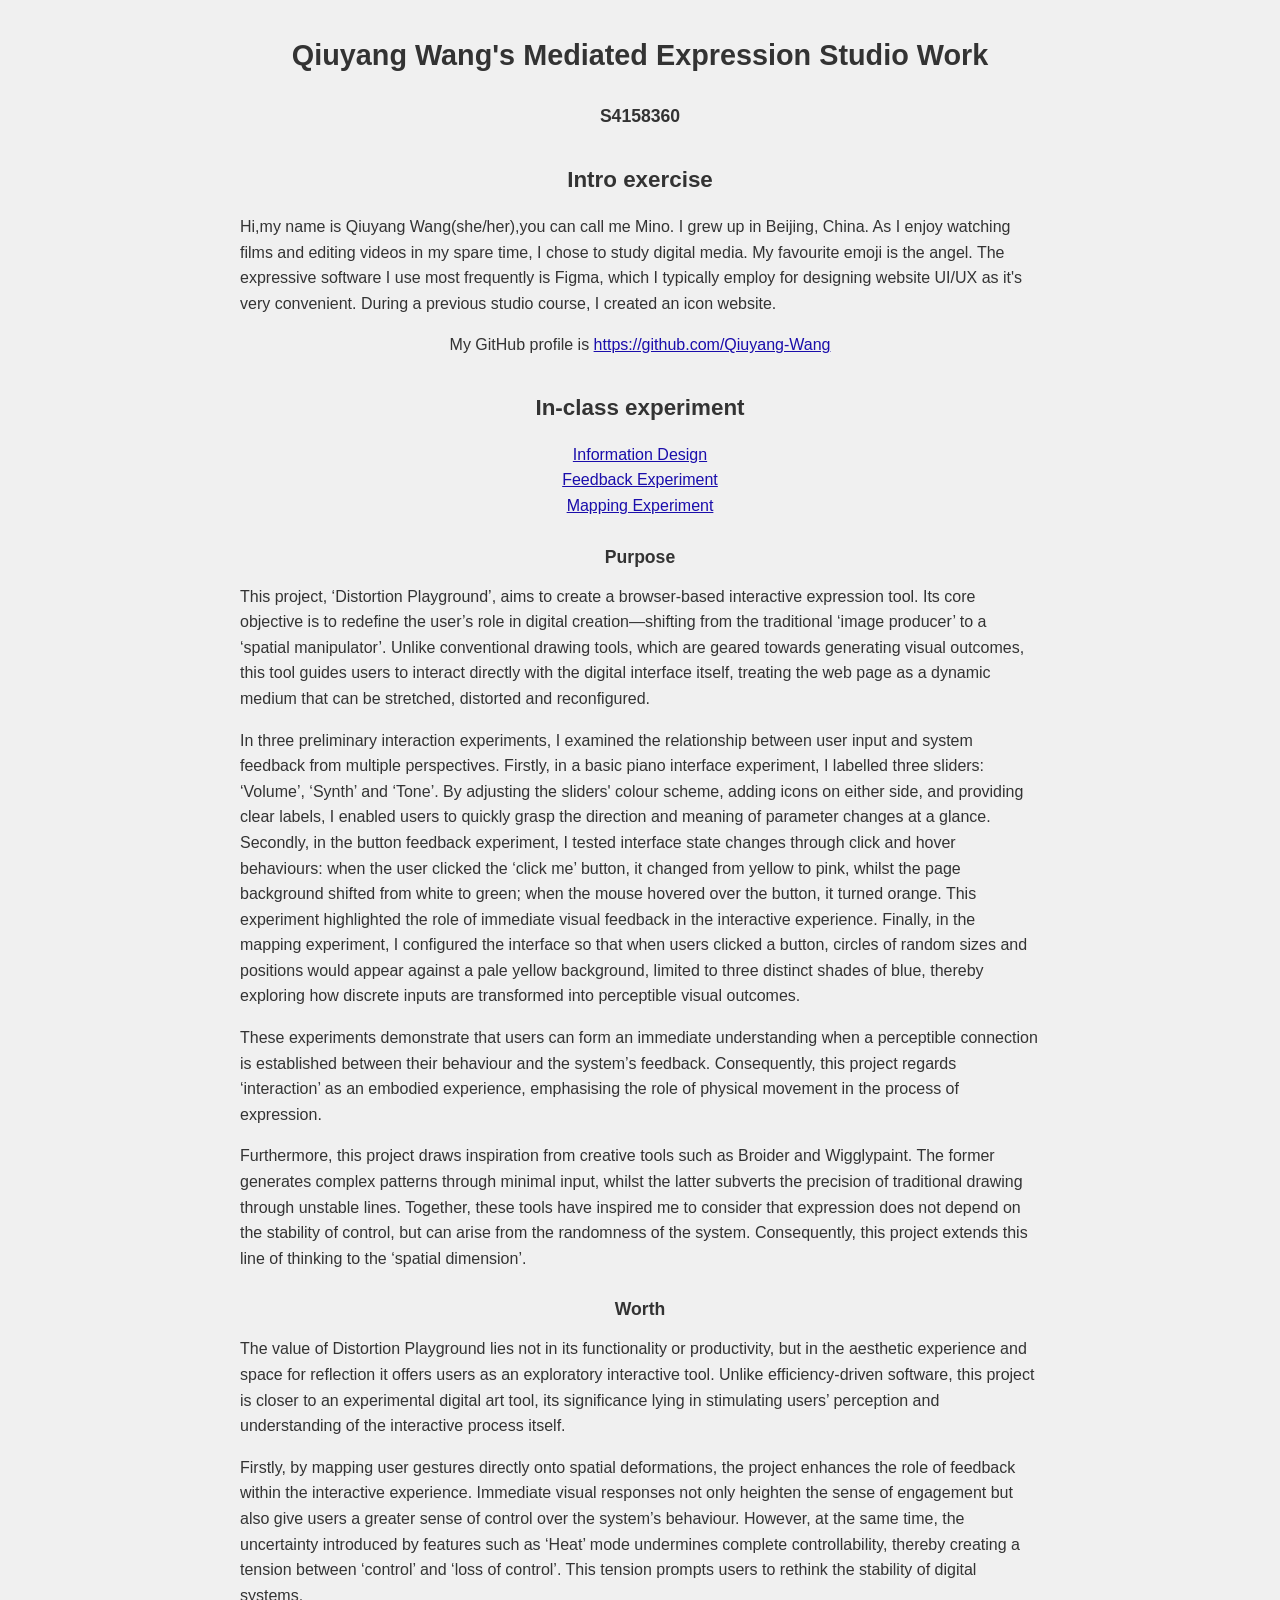
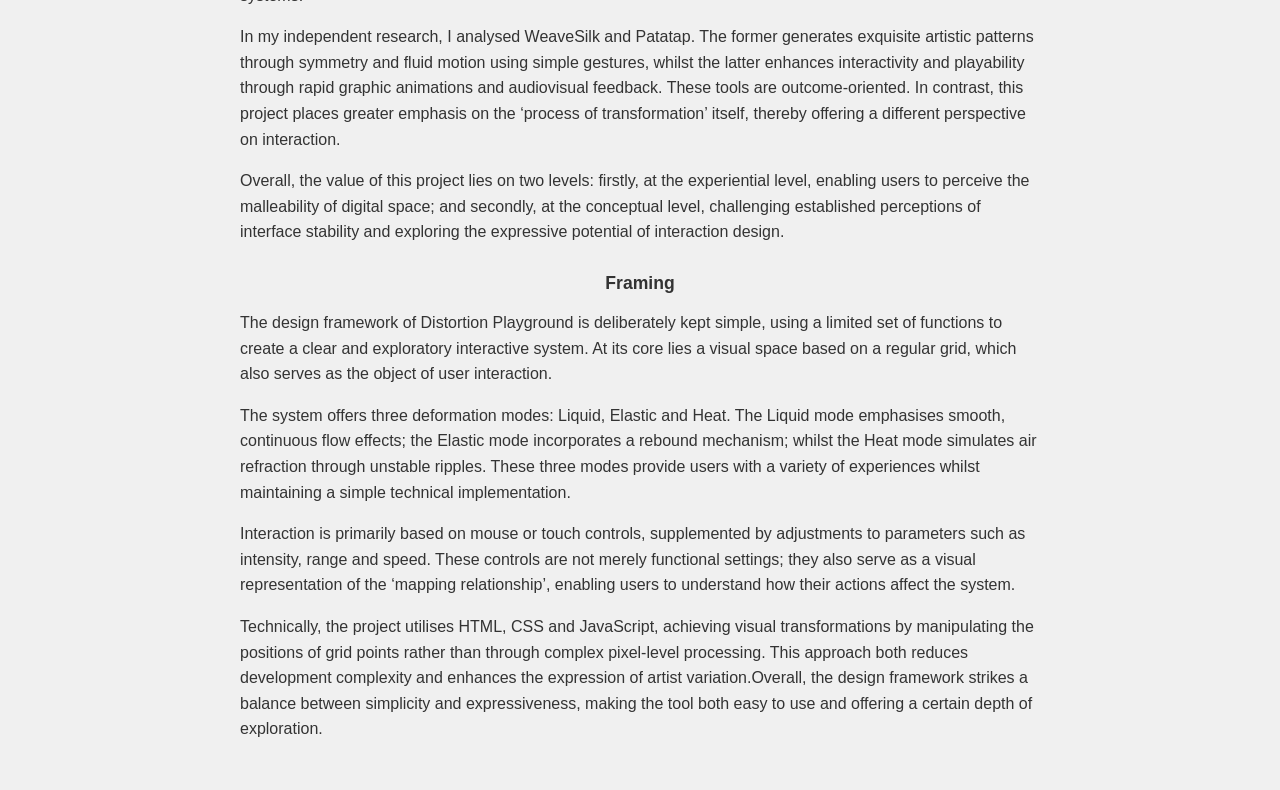
==== index.html @ d45a4ec7 "Update index.html" ====
<!DOCTYPE html>
<html lang="en">
<head>
    <meta charset="UTF-8">
    <title>Studio Work Index</title>
    <link rel="stylesheet" href="reset.css ">
    <link rel="stylesheet" href="style.css ">
    <!--favicon was sourced from favicon.io-->
    <link rel="icon" type="image/png" href="./assets/icons/favicon.png">
</head>
<body>
    <h1>Qiuyang Wang's Mediated Expression Studio Work</h1>
    <h3>S4158360</h3>
    <section>
        <h2>Intro exercise</h2>
        <p>
            Hi,my name is Qiuyang Wang(she/her),you can call me Mino.
            I grew up in Beijing, China.
            As I enjoy watching films and editing videos in my spare time, I chose to study digital media.
            My favourite emoji is the angel.
            The expressive software I use most frequently is Figma, which I typically employ for designing website UI/UX as it's very convenient.
            During a previous studio course, I created an icon website.
        </p>
        My GitHub profile is
        <a href="https://github.com/Qiuyang-Wang" target="_blank ">https://github.com/Qiuyang-Wang</a>
    </section>

    <section>
        <h2>In-class experiment</h2>
        <a href="informationDesignExperiment" target="_blank">Information Design</a>
    </section>
    <section>
        <a href="feedbackDesignExperiment" target="_blank">Feedback Experiment</a>
    </section>
    <secton>
        <a href="mappingDesignExperiment" target="_blank">Mapping Experiment</a>
    </secton>

    <section>
        <h3>Purpose</h3>
        <p>This project, ‘Distortion Playground’, aims to create a browser-based interactive expression tool. Its core objective is to redefine the user’s role in digital creation—shifting from the traditional ‘image producer’ to a ‘spatial manipulator’. Unlike conventional drawing tools, which are geared towards generating visual outcomes, this tool guides users to interact directly with the digital interface itself, treating the web page as a dynamic medium that can be stretched, distorted and reconfigured.</p>
        <p>In three preliminary interaction experiments, I examined the relationship between user input and system feedback from multiple perspectives. Firstly, in a basic piano interface experiment, I labelled three sliders: ‘Volume’, ‘Synth’ and ‘Tone’. By adjusting the sliders' colour scheme, adding icons on either side, and providing clear labels, I enabled users to quickly grasp the direction and meaning of parameter changes at a glance. Secondly, in the button feedback experiment, I tested interface state changes through click and hover behaviours: when the user clicked the ‘click me’ button, it changed from yellow to pink, whilst the page background shifted from white to green; when the mouse hovered over the button, it turned orange. This experiment highlighted the role of immediate visual feedback in the interactive experience. Finally, in the mapping experiment, I configured the interface so that when users clicked a button, circles of random sizes and positions would appear against a pale yellow background, limited to three distinct shades of blue, thereby exploring how discrete inputs are transformed into perceptible visual outcomes.</p>
        <p>These experiments demonstrate that users can form an immediate understanding when a perceptible connection is established between their behaviour and the system’s feedback. Consequently, this project regards ‘interaction’ as an embodied experience, emphasising the role of physical movement in the process of expression.</p>
        <p>Furthermore, this project draws inspiration from creative tools such as Broider and Wigglypaint. The former generates complex patterns through minimal input, whilst the latter subverts the precision of traditional drawing through unstable lines. Together, these tools have inspired me to consider that expression does not depend on the stability of control, but can arise from the randomness of the system. Consequently, this project extends this line of thinking to the ‘spatial dimension’.</p>

        <h3>Worth</h3>
        <p>The value of Distortion Playground lies not in its functionality or productivity, but in the aesthetic experience and space for reflection it offers users as an exploratory interactive tool. Unlike efficiency-driven software, this project is closer to an experimental digital art tool, its significance lying in stimulating users’ perception and understanding of the interactive process itself.</p>
        <p>Firstly, by mapping user gestures directly onto spatial deformations, the project enhances the role of feedback within the interactive experience. Immediate visual responses not only heighten the sense of engagement but also give users a greater sense of control over the system’s behaviour. However, at the same time, the uncertainty introduced by features such as ‘Heat’ mode undermines complete controllability, thereby creating a tension between ‘control’ and ‘loss of control’. This tension prompts users to rethink the stability of digital systems.</p>
        <p>In my independent research, I analysed WeaveSilk and Patatap. The former generates exquisite artistic patterns through symmetry and fluid motion using simple gestures, whilst the latter enhances interactivity and playability through rapid graphic animations and audiovisual feedback. These tools are outcome-oriented. In contrast, this project places greater emphasis on the ‘process of transformation’ itself, thereby offering a different perspective on interaction.</p>
        <p>Overall, the value of this project lies on two levels: firstly, at the experiential level, enabling users to perceive the malleability of digital space; and secondly, at the conceptual level, challenging established perceptions of interface stability and exploring the expressive potential of interaction design.</p>

        <h3>Framing</h3>
        <p>The design framework of Distortion Playground is deliberately kept simple, using a limited set of functions to create a clear and exploratory interactive system. At its core lies a visual space based on a regular grid, which also serves as the object of user interaction.</p>
        <p>The system offers three deformation modes: Liquid, Elastic and Heat. The Liquid mode emphasises smooth, continuous flow effects; the Elastic mode incorporates a rebound mechanism; whilst the Heat mode simulates air refraction through unstable ripples. These three modes provide users with a variety of experiences whilst maintaining a simple technical implementation.</p>
        <p>Interaction is primarily based on mouse or touch controls, supplemented by adjustments to parameters such as intensity, range and speed. These controls are not merely functional settings; they also serve as a visual representation of the ‘mapping relationship’, enabling users to understand how their actions affect the system.</p>
        <p>Technically, the project utilises HTML, CSS and JavaScript, achieving visual transformations by manipulating the positions of grid points rather than through complex pixel-level processing. This approach both reduces development complexity and enhances the expression of artist variation.Overall, the design framework strikes a balance between simplicity and expressiveness, making the tool both easy to use and offering a certain depth of exploration.</p>
    </section>

</body>
</html>
---- style.css ----
/* Global style reset and base setup */
* {
    margin: 0;
    padding: 0;
    box-sizing: border-box;
}

body {
    /* Light background (matches the light background in image 1) */
    background-color: #f0f0f0;
    /* Text color changed to dark gray/black (matches the dark text in image 1) */
    color: #333333;
    /* Set font family and line height */
    font-family: 'Segoe UI', Tahoma, Geneva, Verdana, sans-serif;
    line-height: 1.6;
    padding: 2rem;
    /* Center all text content */
    text-align: center;
}

/* Heading styles */
h1 {
    font-size: 1.8rem;
    margin-bottom: 0.5rem;
    color: #333333; /* Keep headings dark */
}

h2 {
    font-size: 1.4rem;
    margin: 2rem 0 1rem;
    color: #333333;
}

h3 {
    font-size: 1.1rem;
    margin: 1.5rem 0 0.8rem;
    color: #333333;
}

/* Student ID style */
.student-id {
    font-size: 0.9rem;
    opacity: 0.8;
    margin-bottom: 1.5rem;
}

/* Paragraph text */
p {
    margin-bottom: 1rem;
    /* Limit paragraph width for readability while keeping centered */
    max-width: 800px;
    margin-left: auto;
    margin-right: auto;
    text-align: left; /* Keep paragraph text left-aligned for readability */
}

/* Link style (dark blue links, darker on hover) */
a {
    color: #1a0dab;
    text-decoration: underline;
}

a:hover {
    color: #150a80;
}

/* List style */
ol {
    /* Center the list container */
    display: inline-block;
    text-align: left;
    margin-left: auto;
    margin-right: auto;
    margin-bottom: 1rem;
}

ol li {
    margin-bottom: 0.3rem;
}
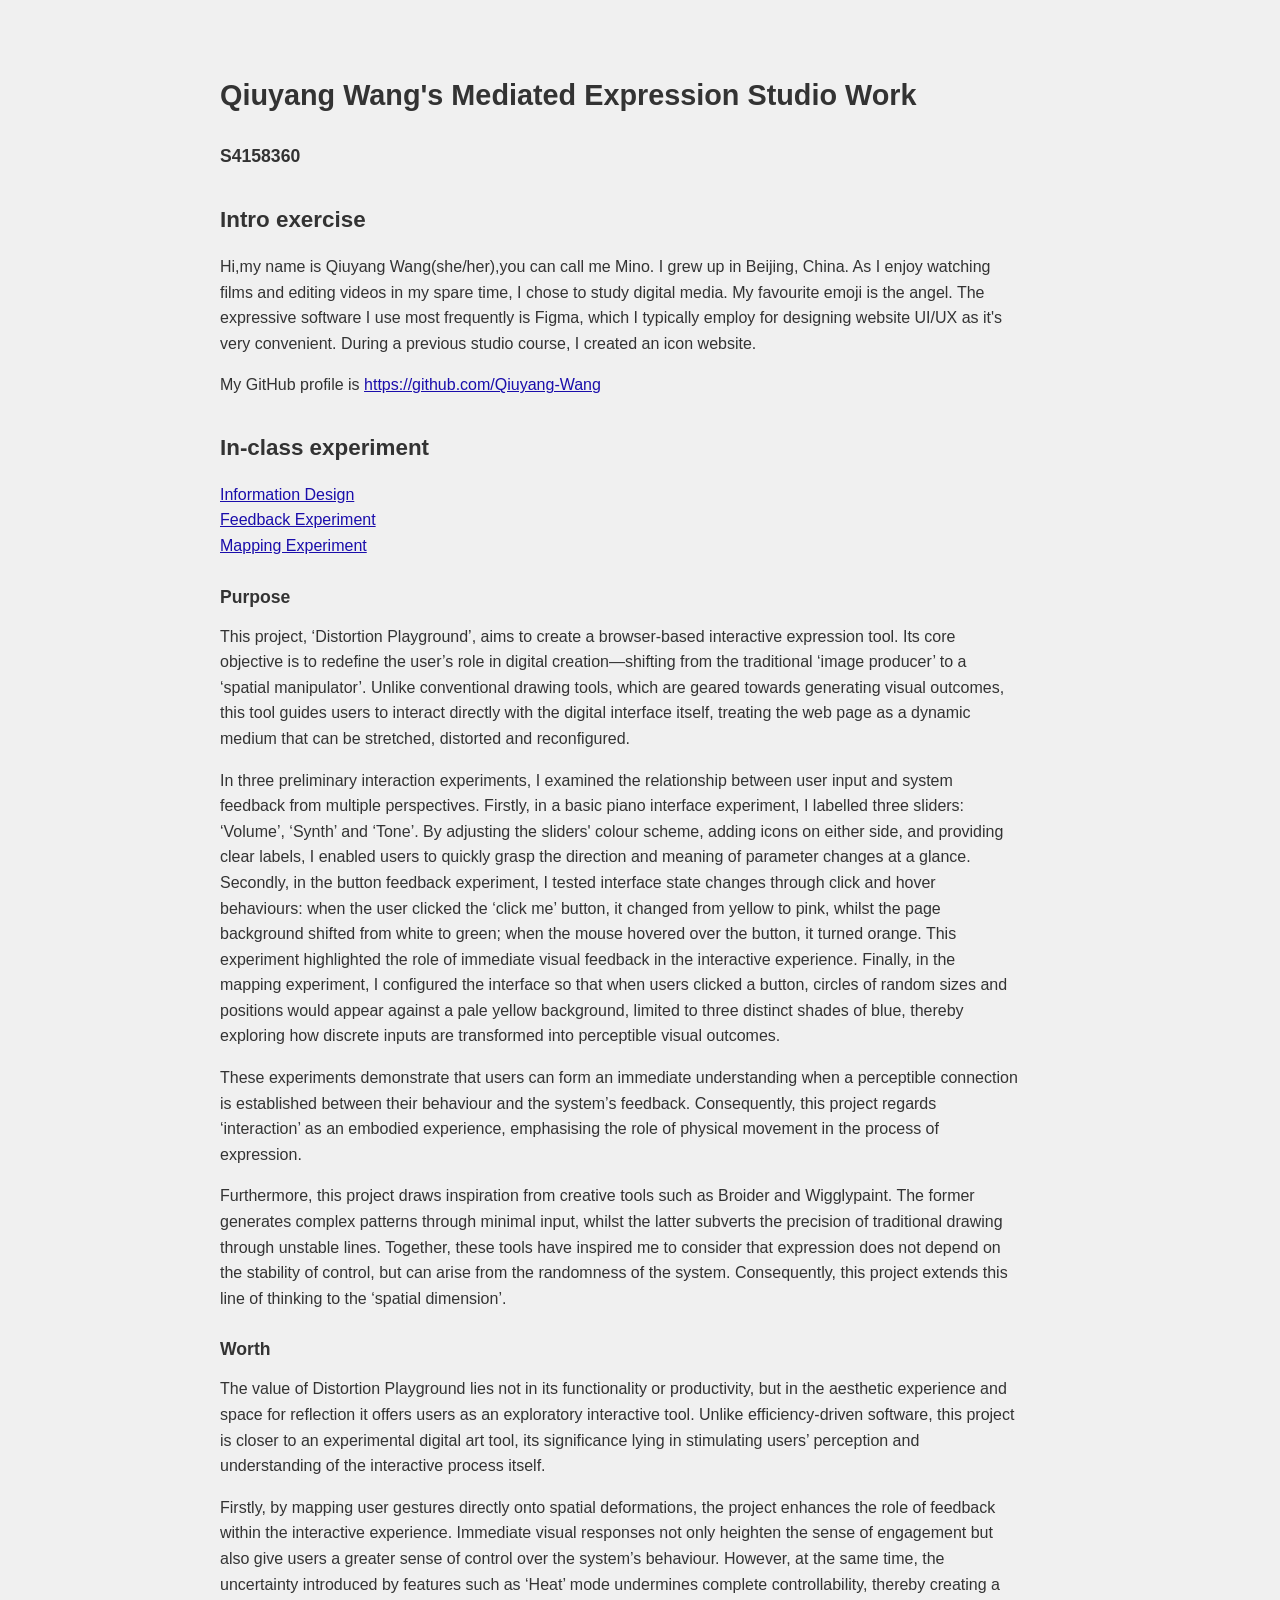
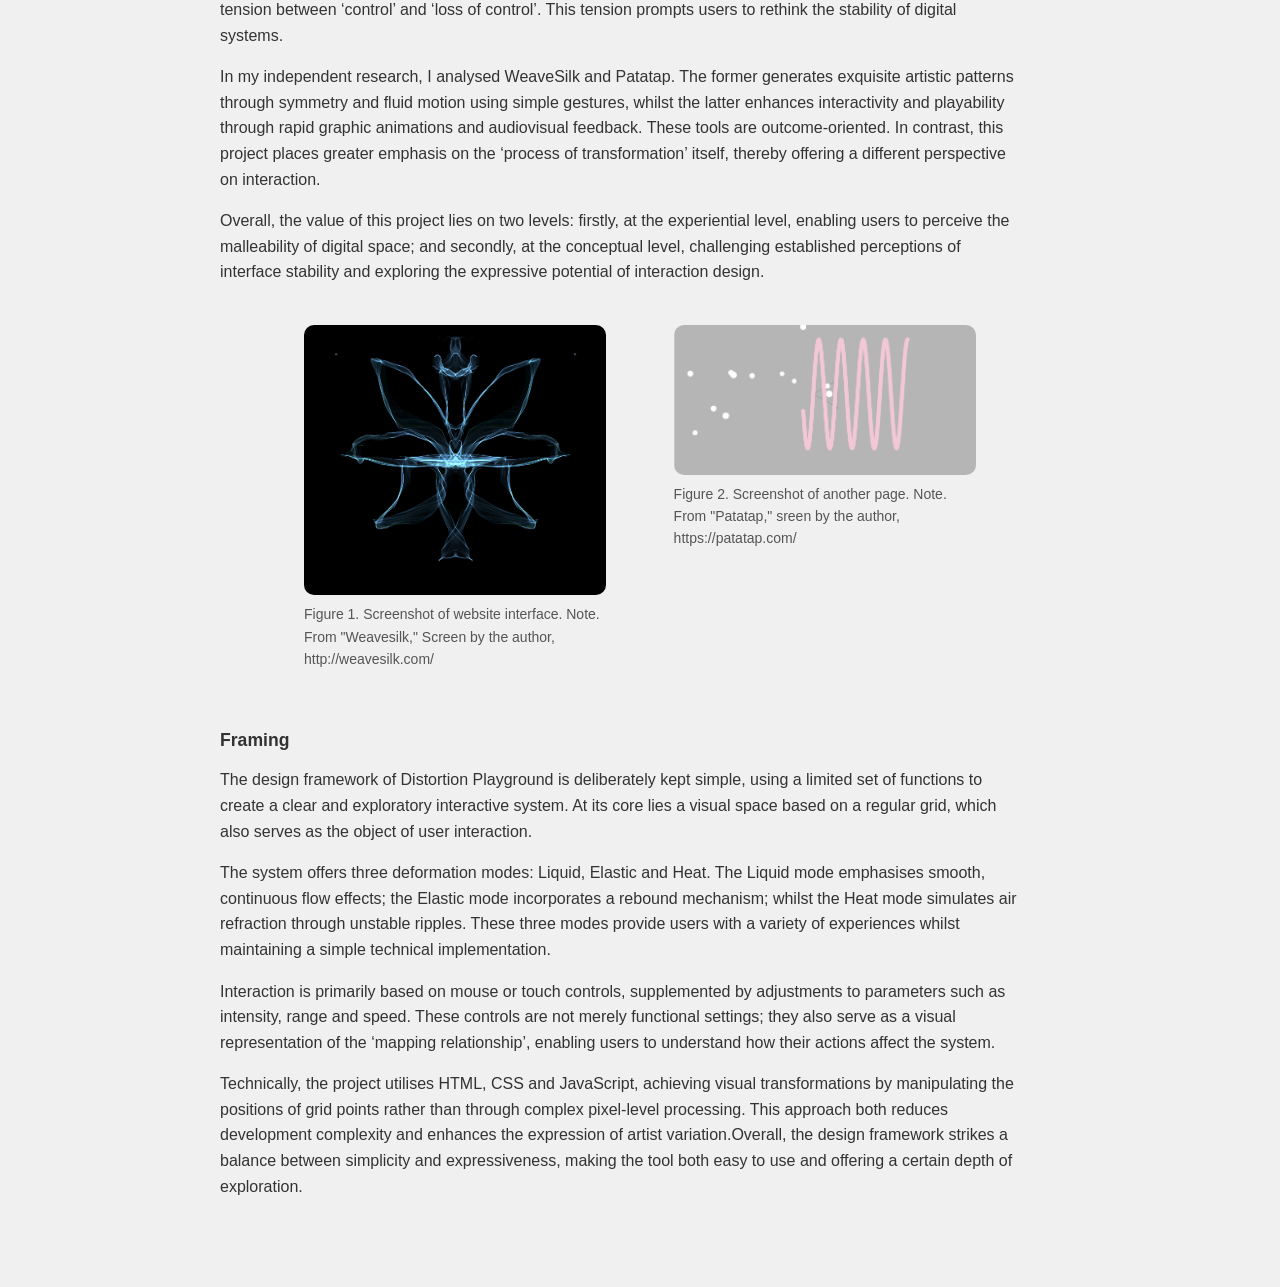
==== commit 2d3146bc: "3.20" ====
--- a/index.html
+++ b/index.html
@@ -9,6 +9,7 @@
     <link rel="icon" type="image/png" href="./assets/icons/favicon.png">
 </head>
 <body>
+<div class="container">
     <h1>Qiuyang Wang's Mediated Expression Studio Work</h1>
     <h3>S4158360</h3>
     <section>
@@ -49,12 +50,34 @@
         <p>In my independent research, I analysed WeaveSilk and Patatap. The former generates exquisite artistic patterns through symmetry and fluid motion using simple gestures, whilst the latter enhances interactivity and playability through rapid graphic animations and audiovisual feedback. These tools are outcome-oriented. In contrast, this project places greater emphasis on the ‘process of transformation’ itself, thereby offering a different perspective on interaction.</p>
         <p>Overall, the value of this project lies on two levels: firstly, at the experiential level, enabling users to perceive the malleability of digital space; and secondly, at the conceptual level, challenging established perceptions of interface stability and exploring the expressive potential of interaction design.</p>
 
+        <div class="image-row">
+
+            <!-- the picture on the left -->
+            <div class="image-box left">
+                <img src="assets/weavesilk.png" alt="Image 1">
+                <p class="caption">
+                    Figure 1. Screenshot of website interface.
+                    Note. From "Weavesilk," Screen by the author, http://weavesilk.com/
+                </p>
+            </div>
+
+            <!-- the picture on the right -->
+            <div class="image-box right">
+                <img src="assets/patatap.png" alt="Image 2">
+                <p class="caption">
+                    Figure 2. Screenshot of another page.
+                    Note. From "Patatap," sreen by the author, https://patatap.com/
+                </p>
+            </div>
+
+        </div>
+
         <h3>Framing</h3>
         <p>The design framework of Distortion Playground is deliberately kept simple, using a limited set of functions to create a clear and exploratory interactive system. At its core lies a visual space based on a regular grid, which also serves as the object of user interaction.</p>
         <p>The system offers three deformation modes: Liquid, Elastic and Heat. The Liquid mode emphasises smooth, continuous flow effects; the Elastic mode incorporates a rebound mechanism; whilst the Heat mode simulates air refraction through unstable ripples. These three modes provide users with a variety of experiences whilst maintaining a simple technical implementation.</p>
         <p>Interaction is primarily based on mouse or touch controls, supplemented by adjustments to parameters such as intensity, range and speed. These controls are not merely functional settings; they also serve as a visual representation of the ‘mapping relationship’, enabling users to understand how their actions affect the system.</p>
         <p>Technically, the project utilises HTML, CSS and JavaScript, achieving visual transformations by manipulating the positions of grid points rather than through complex pixel-level processing. This approach both reduces development complexity and enhances the expression of artist variation.Overall, the design framework strikes a balance between simplicity and expressiveness, making the tool both easy to use and offering a certain depth of exploration.</p>
     </section>
-
+</div>
 </body>
 </html>
--- a/style.css
+++ b/style.css
@@ -15,7 +15,13 @@
     line-height: 1.6;
     padding: 2rem;
     /* Center all text content */
-    text-align: center;
+    text-align: left;
+}
+
+.container {
+    max-width: 900px;
+    margin: 0 auto;
+    padding: 40px 30px;
 }
 
 /* Heading styles */
@@ -23,6 +29,7 @@
     font-size: 1.8rem;
     margin-bottom: 0.5rem;
     color: #333333; /* Keep headings dark */
+
 }
 
 h2 {
@@ -49,9 +56,45 @@
     margin-bottom: 1rem;
     /* Limit paragraph width for readability while keeping centered */
     max-width: 800px;
+    margin-left: 0;
+    margin-right: 0;
+    text-align: left; /* Keep paragraph text left-aligned for readability */
+    text-indent: 0;
+}
+
+.image-row {
+    display: flex;
+    justify-content: space-between; /* separated left and right */
+    align-items: flex-start;
+    margin: 40px auto;
+    width: 80%;
+}
+
+.image-box {
+    width: 45%;
+    text-align: center;
+}
+
+.image-box img {
+    width: 100%;
+    border-radius: 10px;
+}
+
+/* Control left and right offset */
+.left {
+    margin-right: auto;
+}
+
+.right {
     margin-left: auto;
-    margin-right: auto;
-    text-align: left; /* Keep paragraph text left-aligned for readability */
+}
+
+/* Caption */
+.caption {
+    font-size: 14px;
+    color: #555;
+    margin-top: 8px;
+    text-align: left;
 }
 
 /* Link style (dark blue links, darker on hover) */
@@ -69,8 +112,8 @@
     /* Center the list container */
     display: inline-block;
     text-align: left;
-    margin-left: auto;
-    margin-right: auto;
+    margin-left: 0;
+    margin-right: 0;
     margin-bottom: 1rem;
 }
 
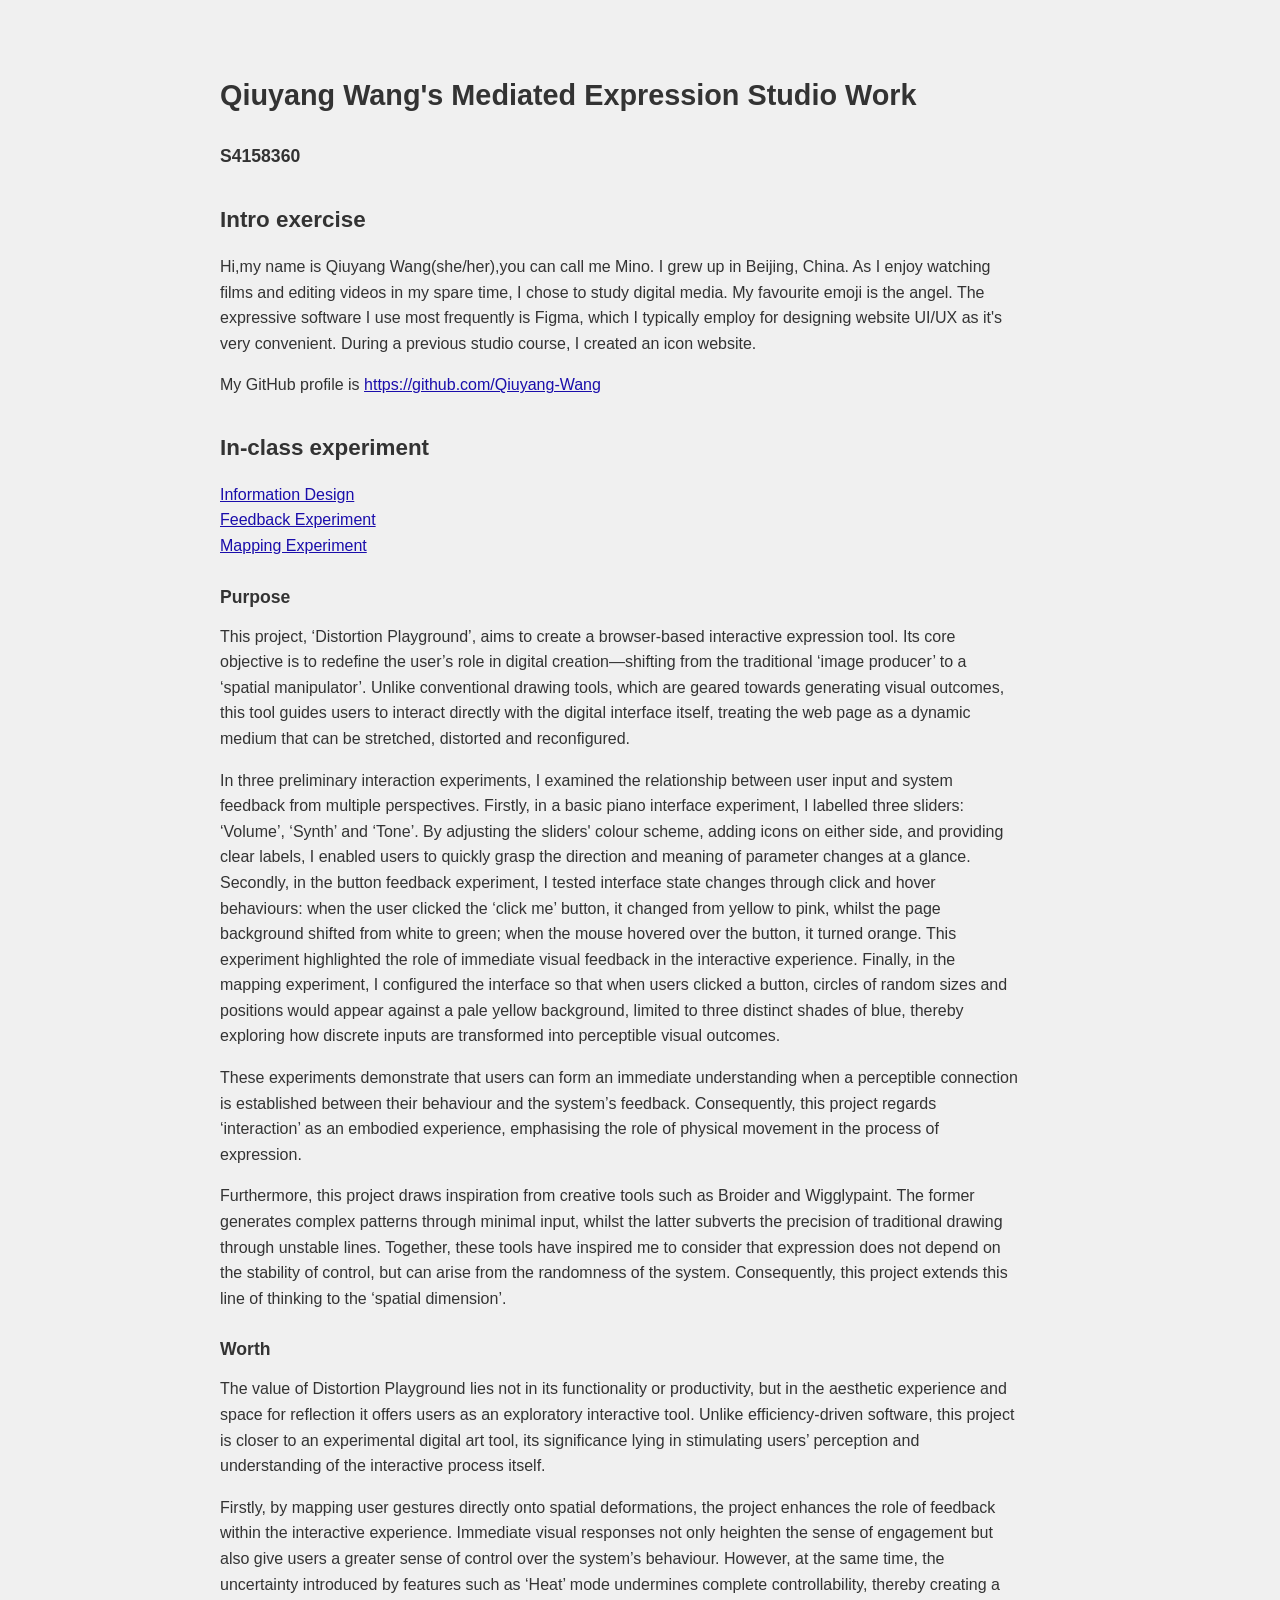
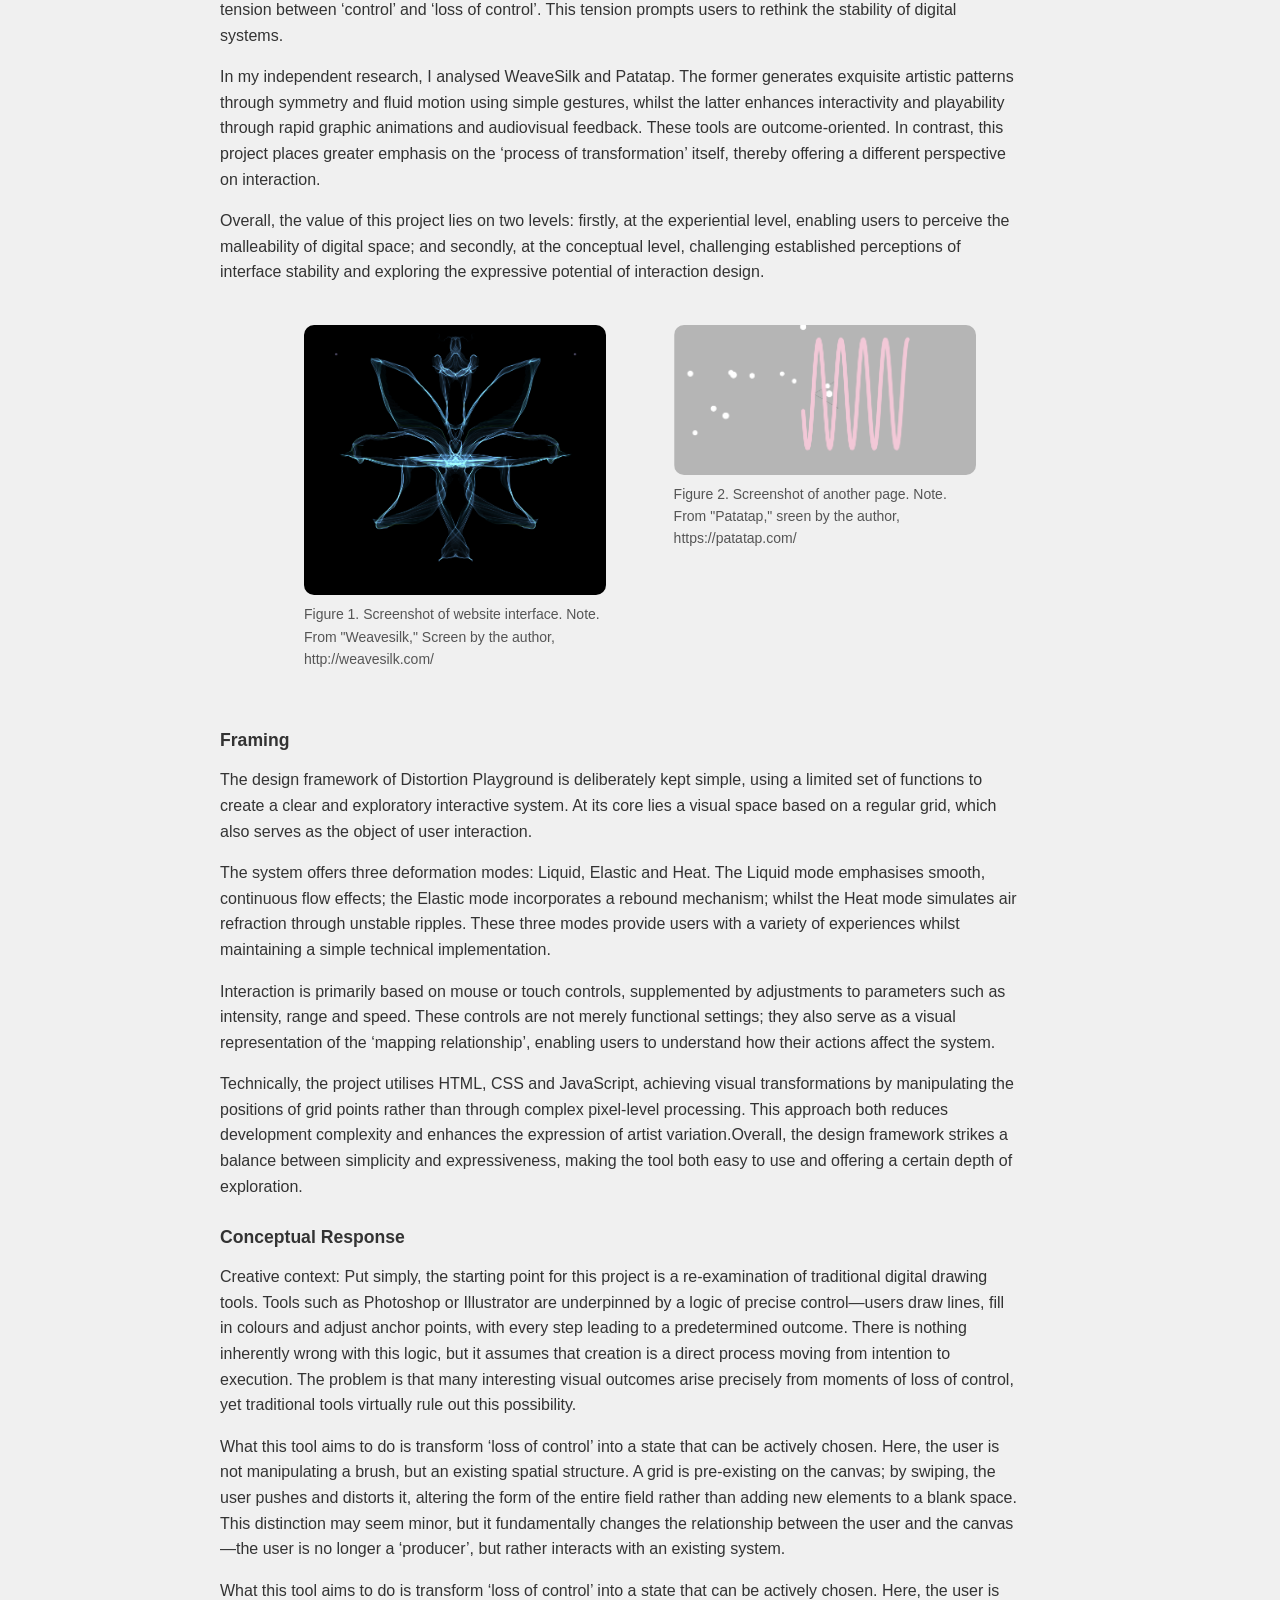
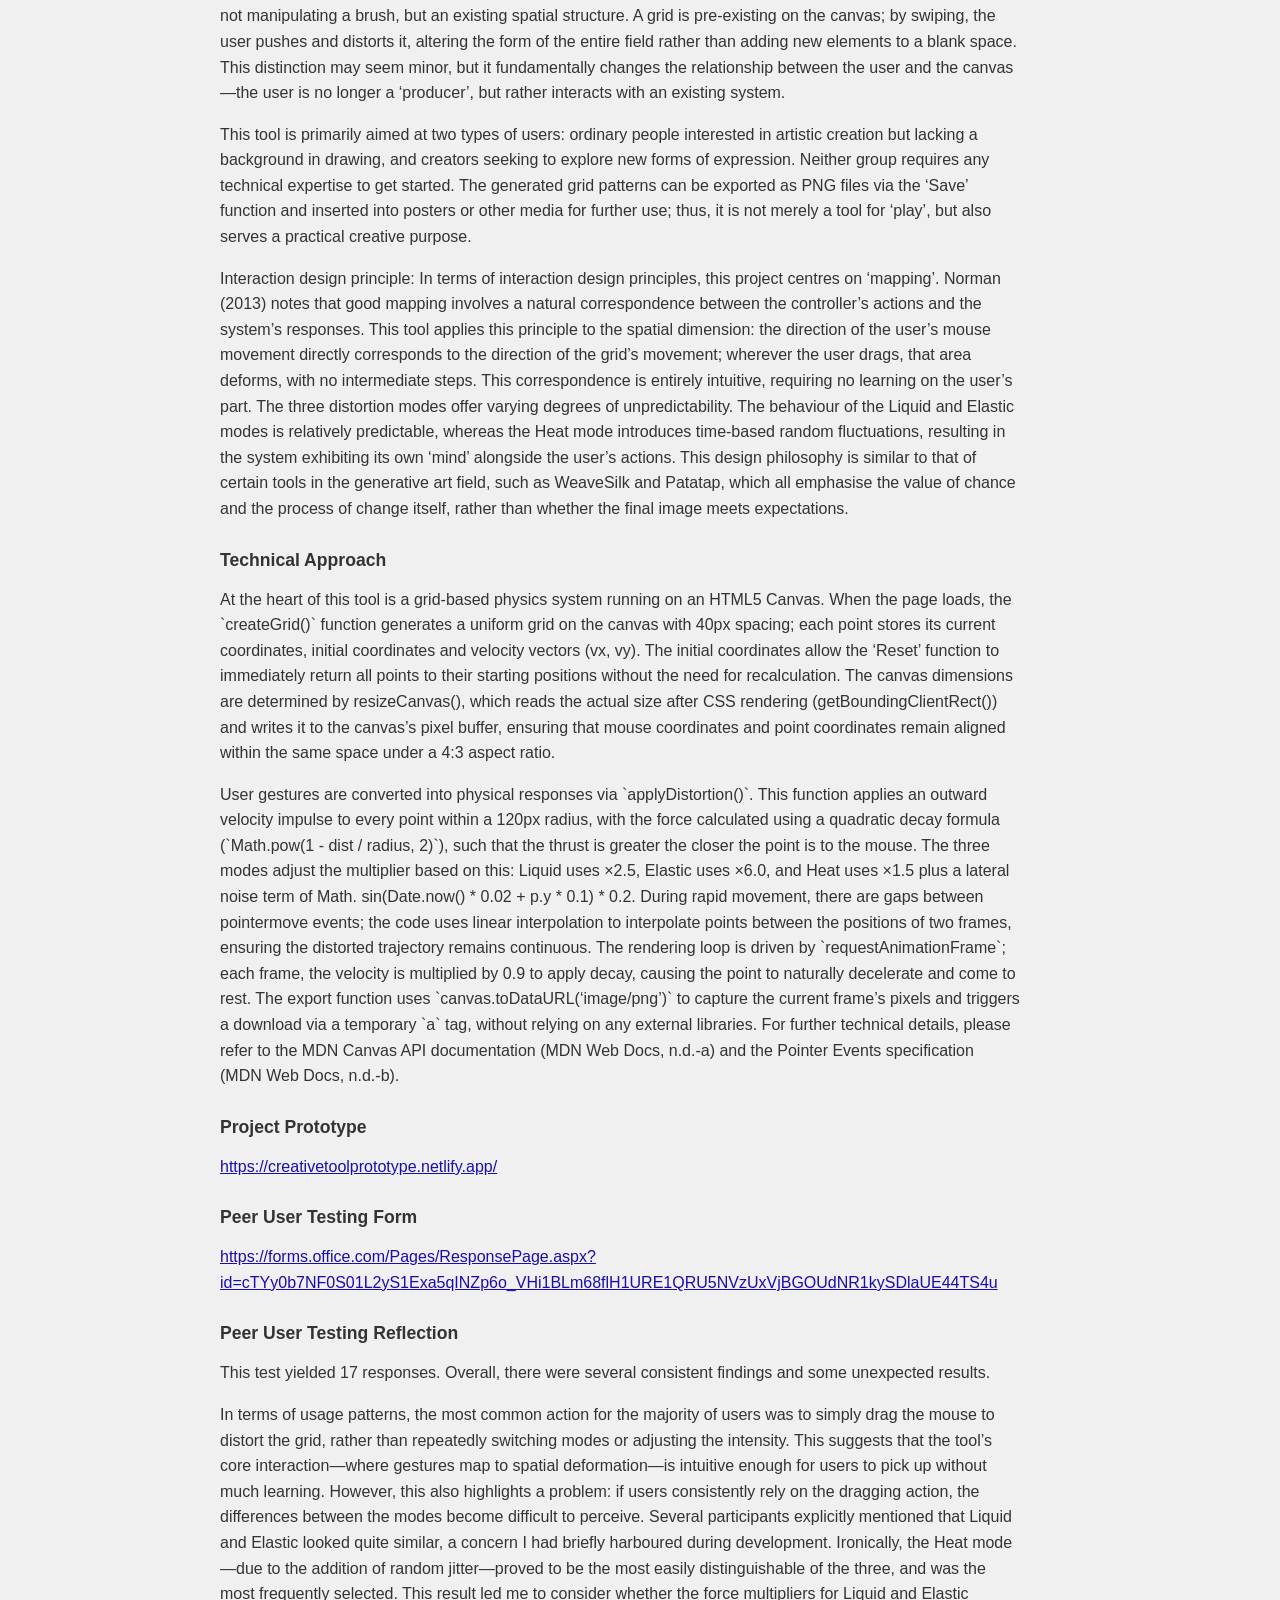
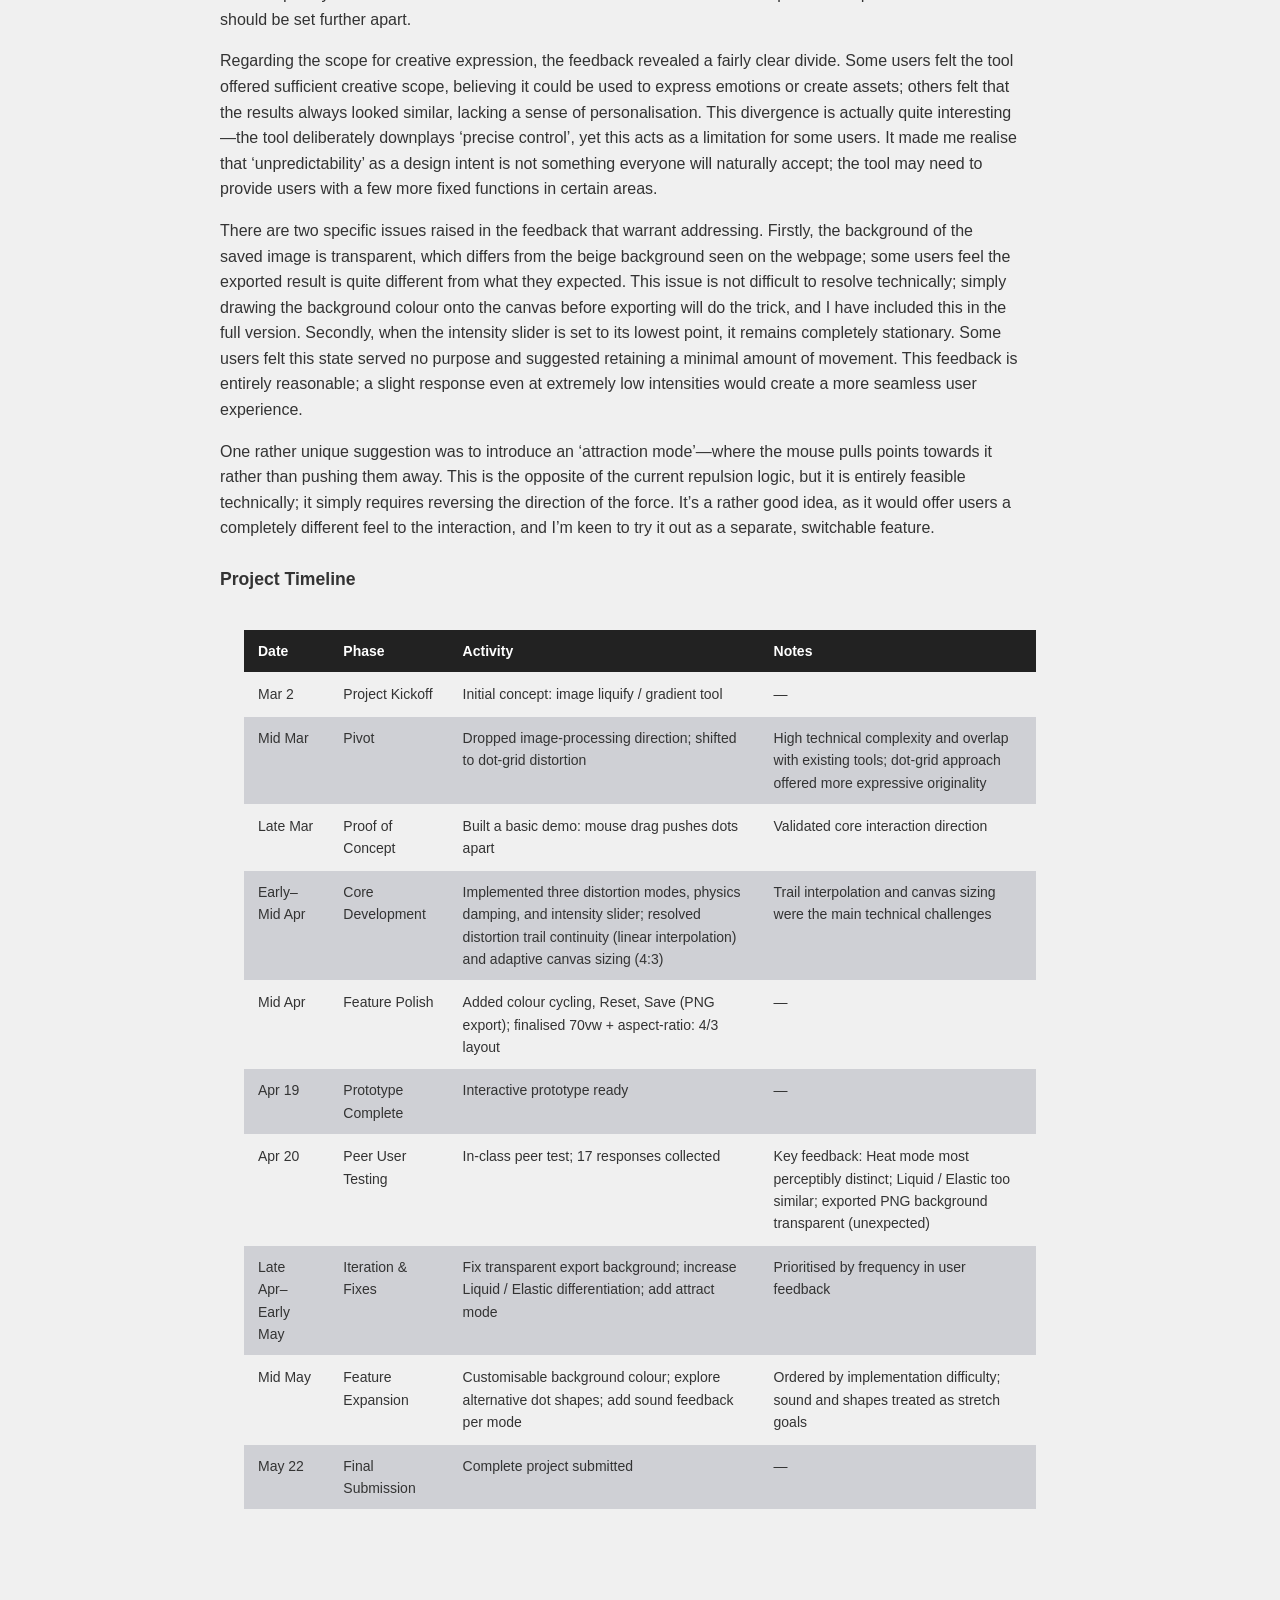
==== commit 980ed4d0: "4.22" ====
--- a/index.html
+++ b/index.html
@@ -33,9 +33,9 @@
     <section>
         <a href="feedbackDesignExperiment" target="_blank">Feedback Experiment</a>
     </section>
-    <secton>
+    <section>
         <a href="mappingDesignExperiment" target="_blank">Mapping Experiment</a>
-    </secton>
+    </section>
 
     <section>
         <h3>Purpose</h3>
@@ -77,6 +77,109 @@
         <p>The system offers three deformation modes: Liquid, Elastic and Heat. The Liquid mode emphasises smooth, continuous flow effects; the Elastic mode incorporates a rebound mechanism; whilst the Heat mode simulates air refraction through unstable ripples. These three modes provide users with a variety of experiences whilst maintaining a simple technical implementation.</p>
         <p>Interaction is primarily based on mouse or touch controls, supplemented by adjustments to parameters such as intensity, range and speed. These controls are not merely functional settings; they also serve as a visual representation of the ‘mapping relationship’, enabling users to understand how their actions affect the system.</p>
         <p>Technically, the project utilises HTML, CSS and JavaScript, achieving visual transformations by manipulating the positions of grid points rather than through complex pixel-level processing. This approach both reduces development complexity and enhances the expression of artist variation.Overall, the design framework strikes a balance between simplicity and expressiveness, making the tool both easy to use and offering a certain depth of exploration.</p>
+
+        <h3>Conceptual Response</h3>
+        <p>Creative context: Put simply, the starting point for this project is a re-examination of traditional digital drawing tools. Tools such as Photoshop or Illustrator are underpinned by a logic of precise control—users draw lines, fill in colours and adjust anchor points, with every step leading to a predetermined outcome. There is nothing inherently wrong with this logic, but it assumes that creation is a direct process moving from intention to execution. The problem is that many interesting visual outcomes arise precisely from moments of loss of control, yet traditional tools virtually rule out this possibility.</p>
+        <p>What this tool aims to do is transform ‘loss of control’ into a state that can be actively chosen. Here, the user is not manipulating a brush, but an existing spatial structure. A grid is pre-existing on the canvas; by swiping, the user pushes and distorts it, altering the form of the entire field rather than adding new elements to a blank space. This distinction may seem minor, but it fundamentally changes the relationship between the user and the canvas—the user is no longer a ‘producer’, but rather interacts with an existing system.</p>
+        <p>What this tool aims to do is transform ‘loss of control’ into a state that can be actively chosen. Here, the user is not manipulating a brush, but an existing spatial structure. A grid is pre-existing on the canvas; by swiping, the user pushes and distorts it, altering the form of the entire field rather than adding new elements to a blank space. This distinction may seem minor, but it fundamentally changes the relationship between the user and the canvas—the user is no longer a ‘producer’, but rather interacts with an existing system.</p>
+        <p>This tool is primarily aimed at two types of users: ordinary people interested in artistic creation but lacking a background in drawing, and creators seeking to explore new forms of expression. Neither group requires any technical expertise to get started. The generated grid patterns can be exported as PNG files via the ‘Save’ function and inserted into posters or other media for further use; thus, it is not merely a tool for ‘play’, but also serves a practical creative purpose.</p>
+        <p>Interaction design principle: In terms of interaction design principles, this project centres on ‘mapping’. Norman (2013) notes that good mapping involves a natural correspondence between the controller’s actions and the system’s responses. This tool applies this principle to the spatial dimension: the direction of the user’s mouse movement directly corresponds to the direction of the grid’s movement; wherever the user drags, that area deforms, with no intermediate steps. This correspondence is entirely intuitive, requiring no learning on the user’s part. The three distortion modes offer varying degrees of unpredictability. The behaviour of the Liquid and Elastic modes is relatively predictable, whereas the Heat mode introduces time-based random fluctuations, resulting in the system exhibiting its own ‘mind’ alongside the user’s actions. This design philosophy is similar to that of certain tools in the generative art field, such as WeaveSilk and Patatap, which all emphasise the value of chance and the process of change itself, rather than whether the final image meets expectations.</p>
+
+        <h3>Technical Approach</h3>
+        <p>At the heart of this tool is a grid-based physics system running on an HTML5 Canvas. When the page loads, the `createGrid()` function generates a uniform grid on the canvas with 40px spacing; each point stores its current coordinates, initial coordinates and velocity vectors (vx, vy). The initial coordinates allow the ‘Reset’ function to immediately return all points to their starting positions without the need for recalculation. The canvas dimensions are determined by resizeCanvas(), which reads the actual size after CSS rendering (getBoundingClientRect()) and writes it to the canvas’s pixel buffer, ensuring that mouse coordinates and point coordinates remain aligned within the same space under a 4:3 aspect ratio.</p>
+        <p>User gestures are converted into physical responses via `applyDistortion()`. This function applies an outward velocity impulse to every point within a 120px radius, with the force calculated using a quadratic decay formula (`Math.pow(1 - dist / radius, 2)`), such that the thrust is greater the closer the point is to the mouse. The three modes adjust the multiplier based on this: Liquid uses ×2.5, Elastic uses ×6.0, and Heat uses ×1.5 plus a lateral noise term of Math. sin(Date.now() * 0.02 + p.y * 0.1) * 0.2. During rapid movement, there are gaps between pointermove events; the code uses linear interpolation to interpolate points between the positions of two frames, ensuring the distorted trajectory remains continuous. The rendering loop is driven by `requestAnimationFrame`; each frame, the velocity is multiplied by 0.9 to apply decay, causing the point to naturally decelerate and come to rest. The export function uses `canvas.toDataURL(‘image/png’)` to capture the current frame’s pixels and triggers a download via a temporary `a` tag, without relying on any external libraries. For further technical details, please refer to the MDN Canvas API documentation (MDN Web Docs, n.d.-a) and the Pointer Events specification (MDN Web Docs, n.d.-b). </p>
+
+        <h3>Project Prototype</h3>
+        <a href="https://creativetoolprototype.netlify.app/" target="_blank ">https://creativetoolprototype.netlify.app/</a>
+
+        <h3>Peer User Testing Form</h3>
+        <a href="https://forms.office.com/Pages/ResponsePage.aspx?id=cTYy0b7NF0S01L2yS1Exa5qINZp6o_VHi1BLm68flH1URE1QRU5NVzUxVjBGOUdNR1kySDlaUE44TS4u" target="_blank ">https://forms.office.com/Pages/ResponsePage.aspx?id=cTYy0b7NF0S01L2yS1Exa5qINZp6o_VHi1BLm68flH1URE1QRU5NVzUxVjBGOUdNR1kySDlaUE44TS4u</a>
+
+        <h3>Peer User Testing Reflection</h3>
+        <p>This test yielded 17 responses. Overall, there were several consistent findings and some unexpected results.</p>
+        <p>In terms of usage patterns, the most common action for the majority of users was to simply drag the mouse to distort the grid, rather than repeatedly switching modes or adjusting the intensity. This suggests that the tool’s core interaction—where gestures map to spatial deformation—is intuitive enough for users to pick up without much learning. However, this also highlights a problem: if users consistently rely on the dragging action, the differences between the modes become difficult to perceive. Several participants explicitly mentioned that Liquid and Elastic looked quite similar, a concern I had briefly harboured during development. Ironically, the Heat mode—due to the addition of random jitter—proved to be the most easily distinguishable of the three, and was the most frequently selected. This result led me to consider whether the force multipliers for Liquid and Elastic should be set further apart.</p>
+        <p>Regarding the scope for creative expression, the feedback revealed a fairly clear divide. Some users felt the tool offered sufficient creative scope, believing it could be used to express emotions or create assets; others felt that the results always looked similar, lacking a sense of personalisation. This divergence is actually quite interesting—the tool deliberately downplays ‘precise control’, yet this acts as a limitation for some users. It made me realise that ‘unpredictability’ as a design intent is not something everyone will naturally accept; the tool may need to provide users with a few more fixed functions in certain areas.</p>
+        <p>There are two specific issues raised in the feedback that warrant addressing. Firstly, the background of the saved image is transparent, which differs from the beige background seen on the webpage; some users feel the exported result is quite different from what they expected. This issue is not difficult to resolve technically; simply drawing the background colour onto the canvas before exporting will do the trick, and I have included this in the full version. Secondly, when the intensity slider is set to its lowest point, it remains completely stationary. Some users felt this state served no purpose and suggested retaining a minimal amount of movement. This feedback is entirely reasonable; a slight response even at extremely low intensities would create a more seamless user experience.</p>
+        <p>One rather unique suggestion was to introduce an ‘attraction mode’—where the mouse pulls points towards it rather than pushing them away. This is the opposite of the current repulsion logic, but it is entirely feasible technically; it simply requires reversing the direction of the force. It’s a rather good idea, as it would offer users a completely different feel to the interaction, and I’m keen to try it out as a separate, switchable feature.</p>
+
+        <h3>Project Timeline</h3>
+
+
+    </section>
+
+    <section class="timeline">
+        <table>
+            <thead>
+            <tr>
+                <th>Date</th>
+                <th>Phase</th>
+                <th>Activity</th>
+                <th>Notes</th>
+            </tr>
+            </thead>
+            <tbody>
+            <tr>
+                <td>Mar 2</td>
+                <td>Project Kickoff</td>
+                <td>Initial concept: image liquify / gradient tool</td>
+                <td>—</td>
+            </tr>
+            <tr>
+                <td>Mid Mar</td>
+                <td>Pivot</td>
+                <td>Dropped image-processing direction; shifted to dot-grid distortion</td>
+                <td>High technical complexity and overlap with existing tools; dot-grid approach offered more expressive originality</td>
+            </tr>
+            <tr>
+                <td>Late Mar</td>
+                <td>Proof of Concept</td>
+                <td>Built a basic demo: mouse drag pushes dots apart</td>
+                <td>Validated core interaction direction</td>
+            </tr>
+            <tr>
+                <td>Early–Mid Apr</td>
+                <td>Core Development</td>
+                <td>Implemented three distortion modes, physics damping, and intensity slider; resolved distortion trail continuity (linear interpolation) and adaptive canvas sizing (4:3)</td>
+                <td>Trail interpolation and canvas sizing were the main technical challenges</td>
+            </tr>
+            <tr>
+                <td>Mid Apr</td>
+                <td>Feature Polish</td>
+                <td>Added colour cycling, Reset, Save (PNG export); finalised 70vw + aspect-ratio: 4/3 layout</td>
+                <td>—</td>
+            </tr>
+            <tr>
+                <td>Apr 19</td>
+                <td>Prototype Complete</td>
+                <td>Interactive prototype ready</td>
+                <td>—</td>
+            </tr>
+            <tr>
+                <td>Apr 20</td>
+                <td>Peer User Testing</td>
+                <td>In-class peer test; 17 responses collected</td>
+                <td>Key feedback: Heat mode most perceptibly distinct; Liquid / Elastic too similar; exported PNG background transparent (unexpected)</td>
+            </tr>
+            <tr>
+                <td>Late Apr–Early May</td>
+                <td>Iteration & Fixes</td>
+                <td>Fix transparent export background; increase Liquid / Elastic differentiation; add attract mode</td>
+                <td>Prioritised by frequency in user feedback</td>
+            </tr>
+            <tr>
+                <td>Mid May</td>
+                <td>Feature Expansion</td>
+                <td>Customisable background colour; explore alternative dot shapes; add sound feedback per mode</td>
+                <td>Ordered by implementation difficulty; sound and shapes treated as stretch goals</td>
+            </tr>
+            <tr>
+                <td>May 22</td>
+                <td>Final Submission</td>
+                <td>Complete project submitted</td>
+                <td>—</td>
+            </tr>
+            </tbody>
+        </table>
     </section>
 </div>
 </body>
--- a/style.css
+++ b/style.css
@@ -119,4 +119,34 @@
 
 ol li {
     margin-bottom: 0.3rem;
-}+}
+
+.timeline {
+    font-family: Arial, sans-serif;
+    padding: 24px;
+    background: #f0f0f0;
+}
+
+.timeline table {
+    width: 100%;
+    border-collapse: collapse;
+    font-size: 14px;
+    color: #333;
+}
+
+.timeline thead tr {
+    background: #222;
+    color: #fff;
+}
+
+.timeline th,
+.timeline td {
+    padding: 10px 14px;
+    text-align: left;
+    border-bottom: 1px solid #f0f0f0;
+    vertical-align: top;
+}
+
+.timeline tbody tr:nth-child(even) {
+    background: #CFD0D5 !important;
+}
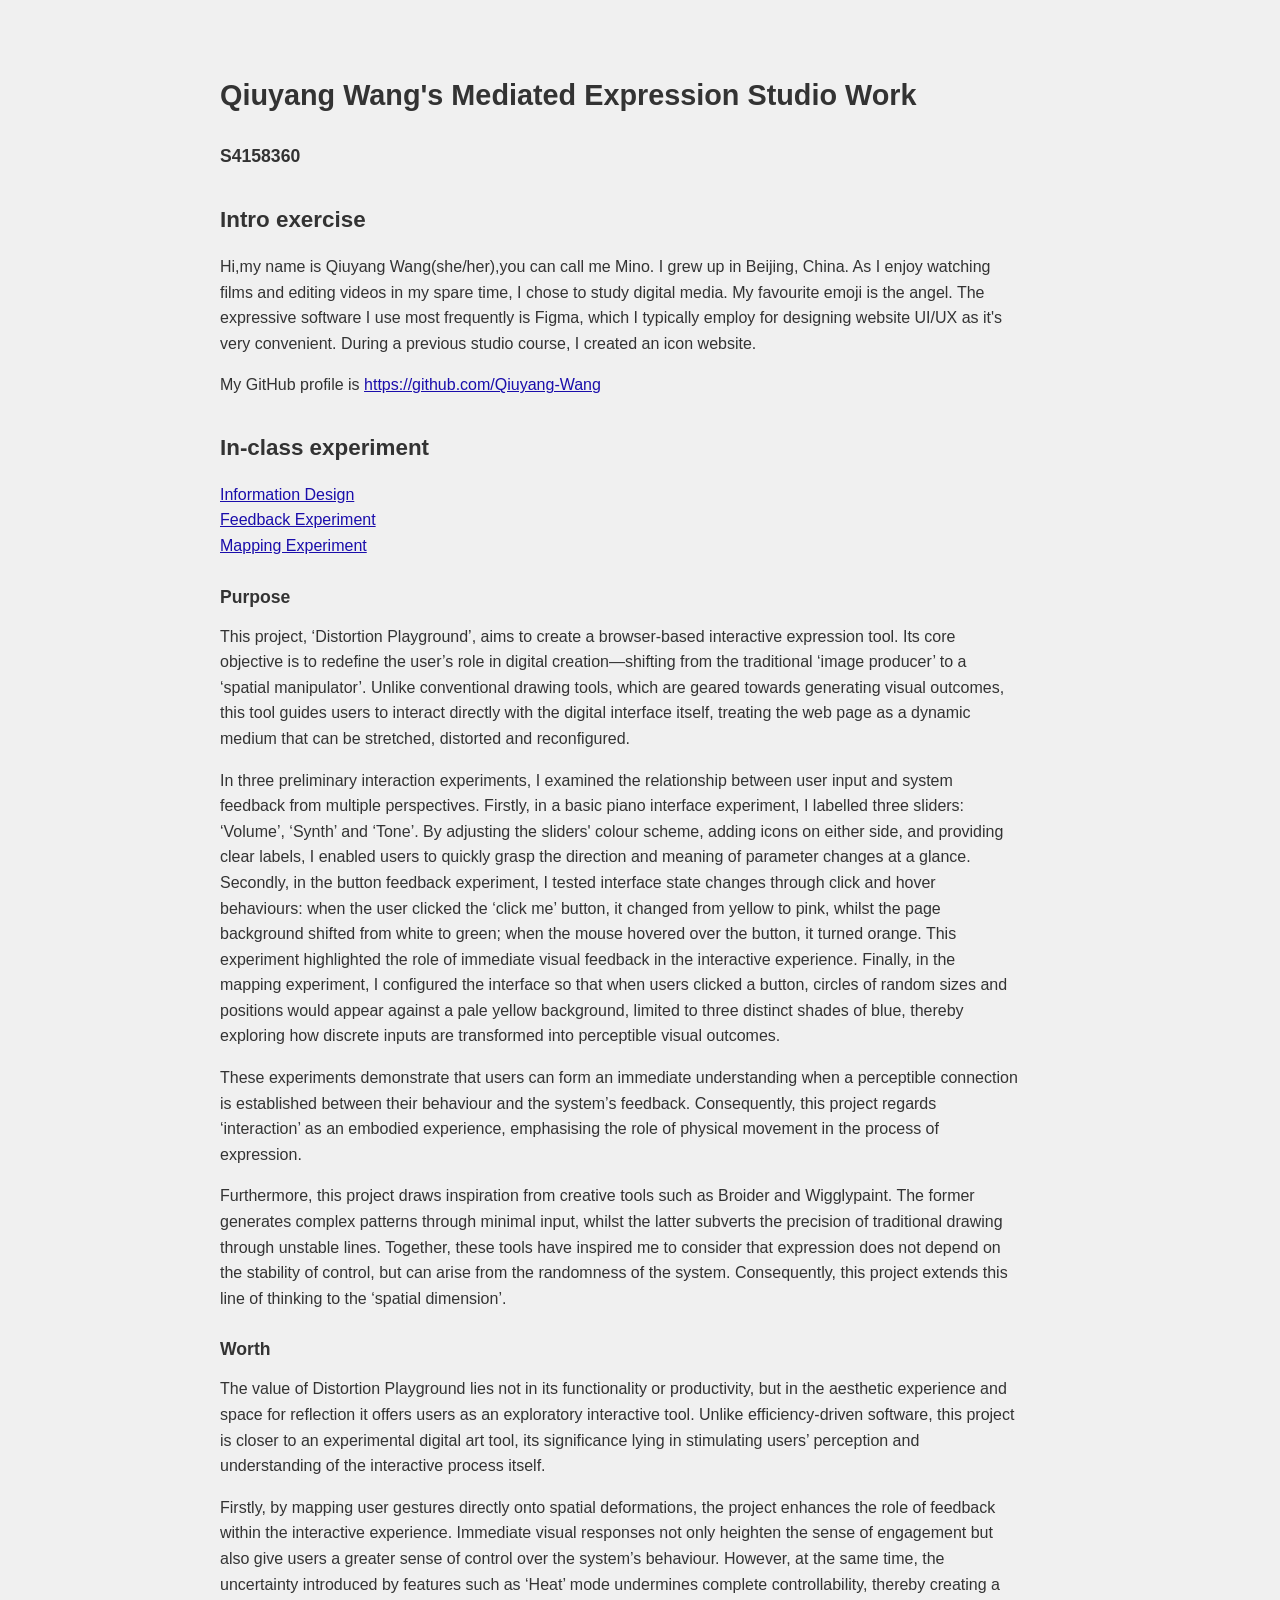
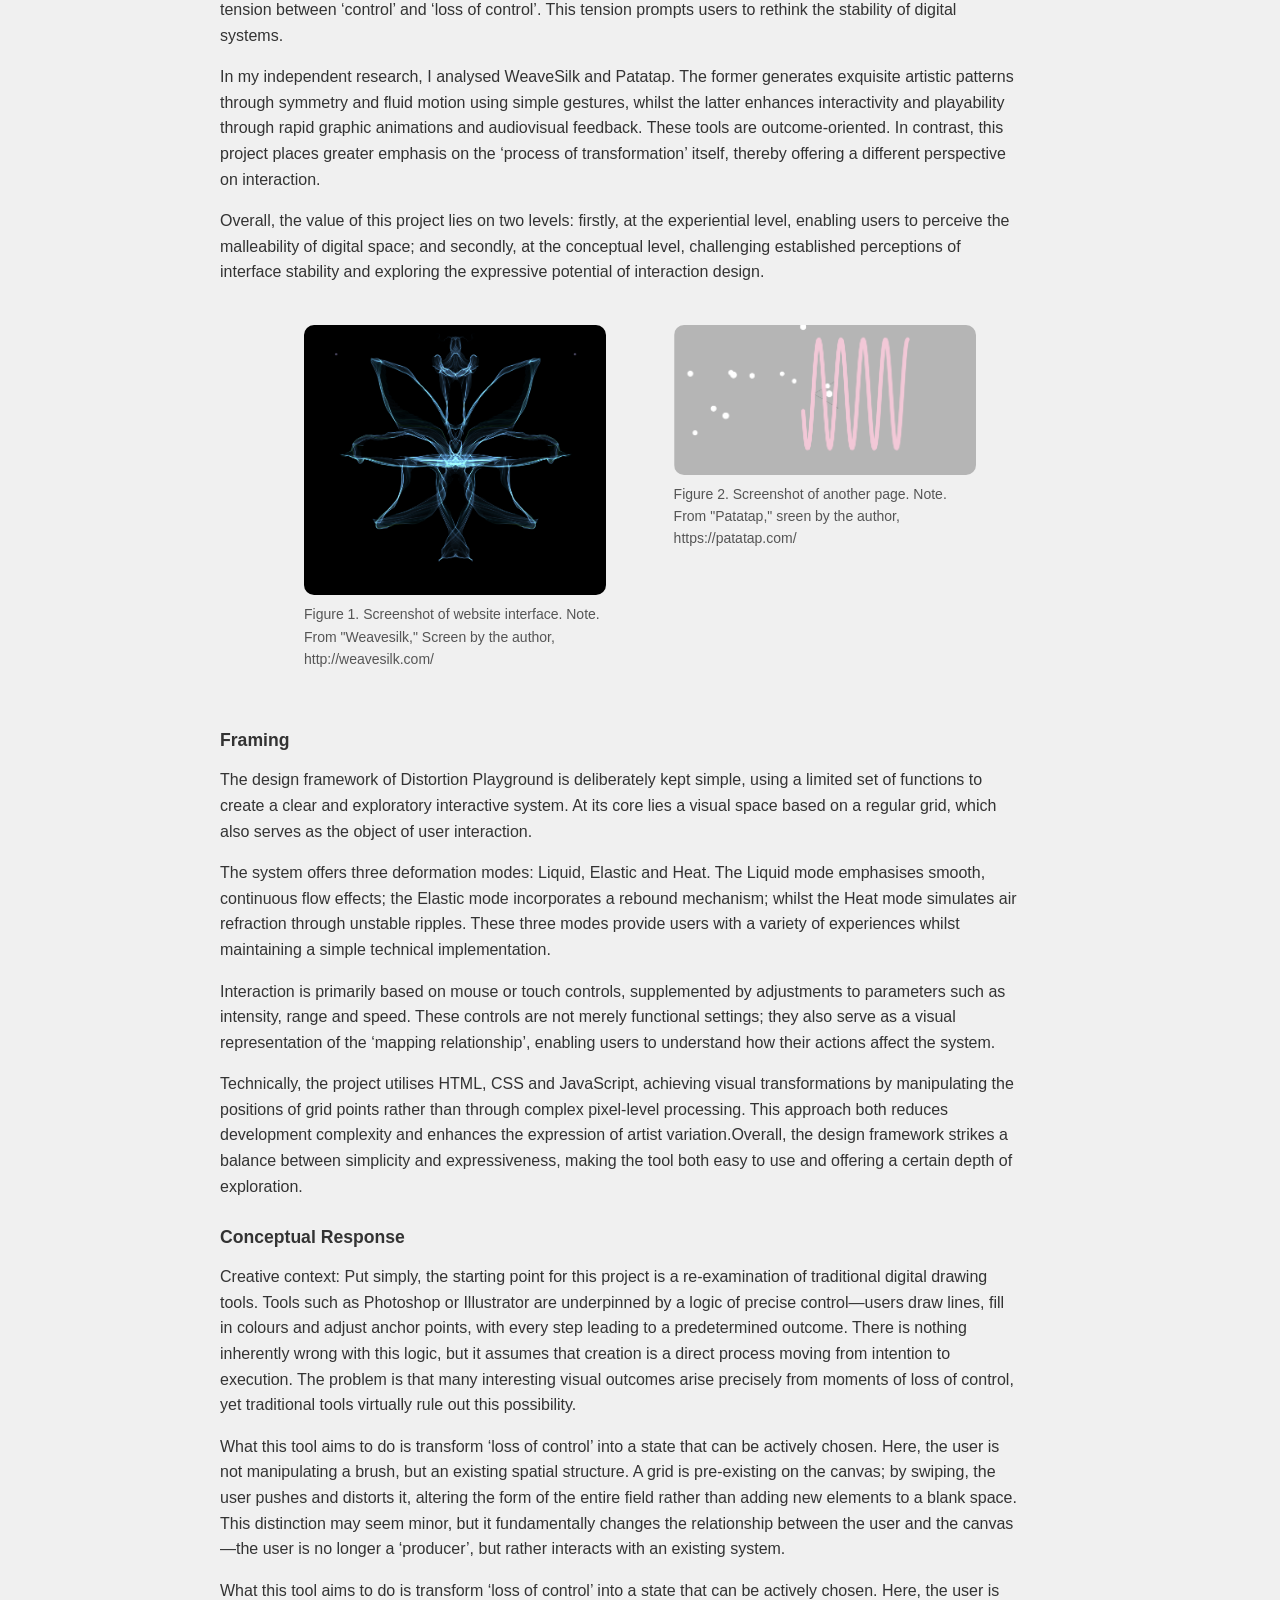
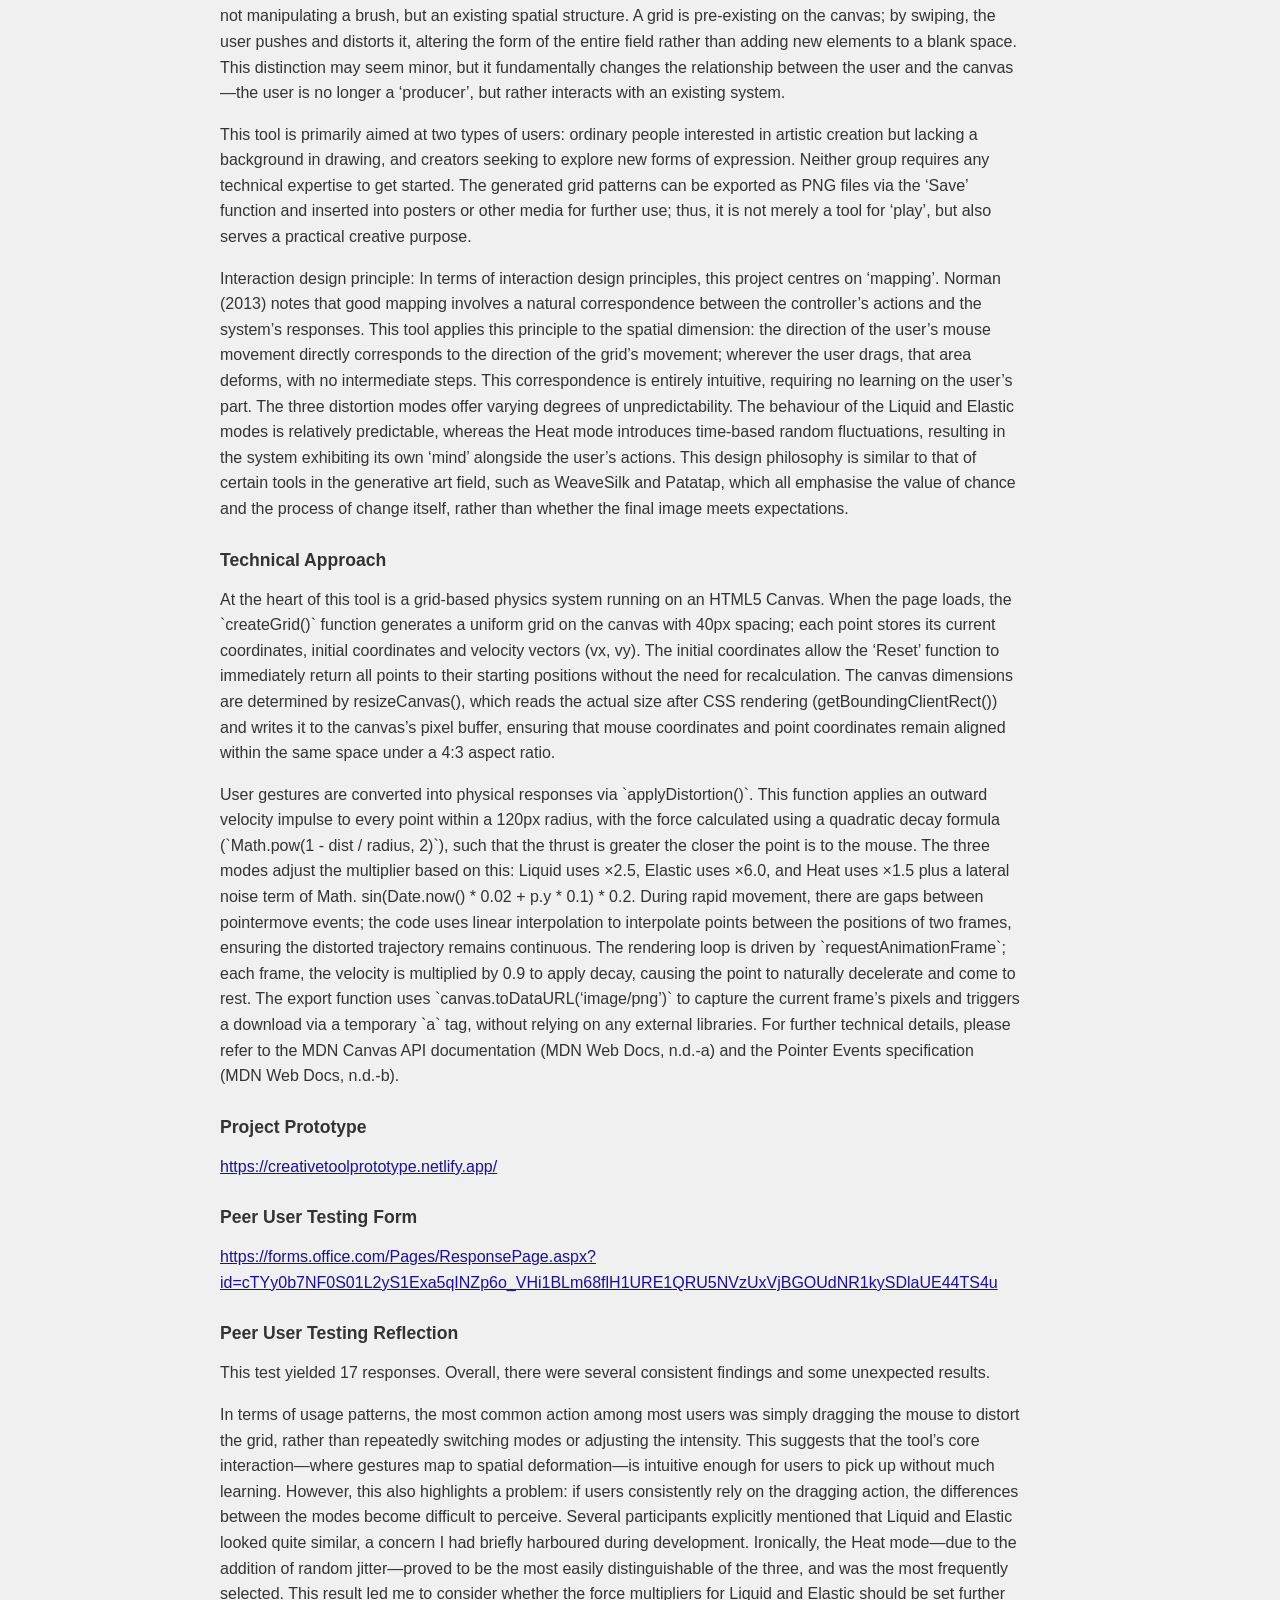
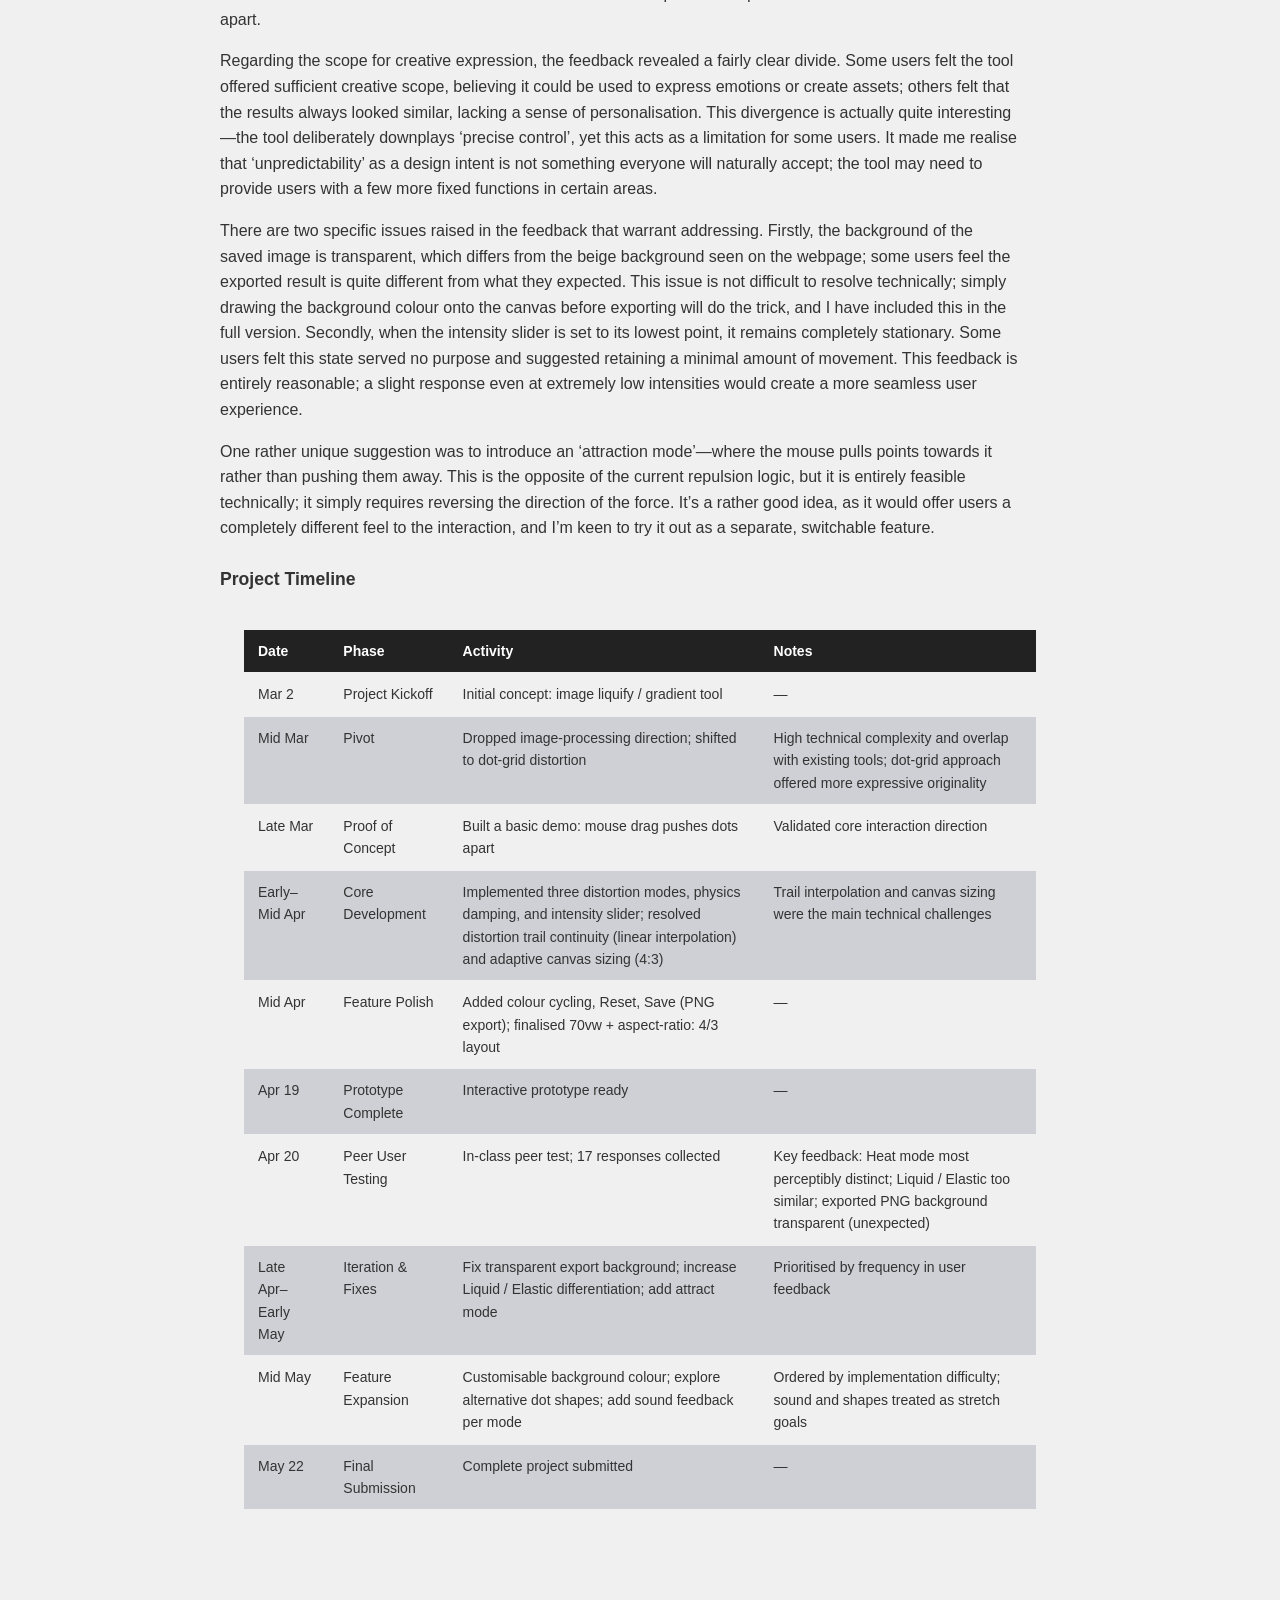
==== commit 921cee33: "Update index.html" ====
--- a/index.html
+++ b/index.html
@@ -97,7 +97,7 @@
 
         <h3>Peer User Testing Reflection</h3>
         <p>This test yielded 17 responses. Overall, there were several consistent findings and some unexpected results.</p>
-        <p>In terms of usage patterns, the most common action for the majority of users was to simply drag the mouse to distort the grid, rather than repeatedly switching modes or adjusting the intensity. This suggests that the tool’s core interaction—where gestures map to spatial deformation—is intuitive enough for users to pick up without much learning. However, this also highlights a problem: if users consistently rely on the dragging action, the differences between the modes become difficult to perceive. Several participants explicitly mentioned that Liquid and Elastic looked quite similar, a concern I had briefly harboured during development. Ironically, the Heat mode—due to the addition of random jitter—proved to be the most easily distinguishable of the three, and was the most frequently selected. This result led me to consider whether the force multipliers for Liquid and Elastic should be set further apart.</p>
+        <p>In terms of usage patterns, the most common action among most users was simply dragging the mouse to distort the grid, rather than repeatedly switching modes or adjusting the intensity. This suggests that the tool’s core interaction—where gestures map to spatial deformation—is intuitive enough for users to pick up without much learning. However, this also highlights a problem: if users consistently rely on the dragging action, the differences between the modes become difficult to perceive. Several participants explicitly mentioned that Liquid and Elastic looked quite similar, a concern I had briefly harboured during development. Ironically, the Heat mode—due to the addition of random jitter—proved to be the most easily distinguishable of the three, and was the most frequently selected. This result led me to consider whether the force multipliers for Liquid and Elastic should be set further apart.</p>
         <p>Regarding the scope for creative expression, the feedback revealed a fairly clear divide. Some users felt the tool offered sufficient creative scope, believing it could be used to express emotions or create assets; others felt that the results always looked similar, lacking a sense of personalisation. This divergence is actually quite interesting—the tool deliberately downplays ‘precise control’, yet this acts as a limitation for some users. It made me realise that ‘unpredictability’ as a design intent is not something everyone will naturally accept; the tool may need to provide users with a few more fixed functions in certain areas.</p>
         <p>There are two specific issues raised in the feedback that warrant addressing. Firstly, the background of the saved image is transparent, which differs from the beige background seen on the webpage; some users feel the exported result is quite different from what they expected. This issue is not difficult to resolve technically; simply drawing the background colour onto the canvas before exporting will do the trick, and I have included this in the full version. Secondly, when the intensity slider is set to its lowest point, it remains completely stationary. Some users felt this state served no purpose and suggested retaining a minimal amount of movement. This feedback is entirely reasonable; a slight response even at extremely low intensities would create a more seamless user experience.</p>
         <p>One rather unique suggestion was to introduce an ‘attraction mode’—where the mouse pulls points towards it rather than pushing them away. This is the opposite of the current repulsion logic, but it is entirely feasible technically; it simply requires reversing the direction of the force. It’s a rather good idea, as it would offer users a completely different feel to the interaction, and I’m keen to try it out as a separate, switchable feature.</p>
@@ -181,6 +181,7 @@
             </tbody>
         </table>
     </section>
+
 </div>
 </body>
 </html>
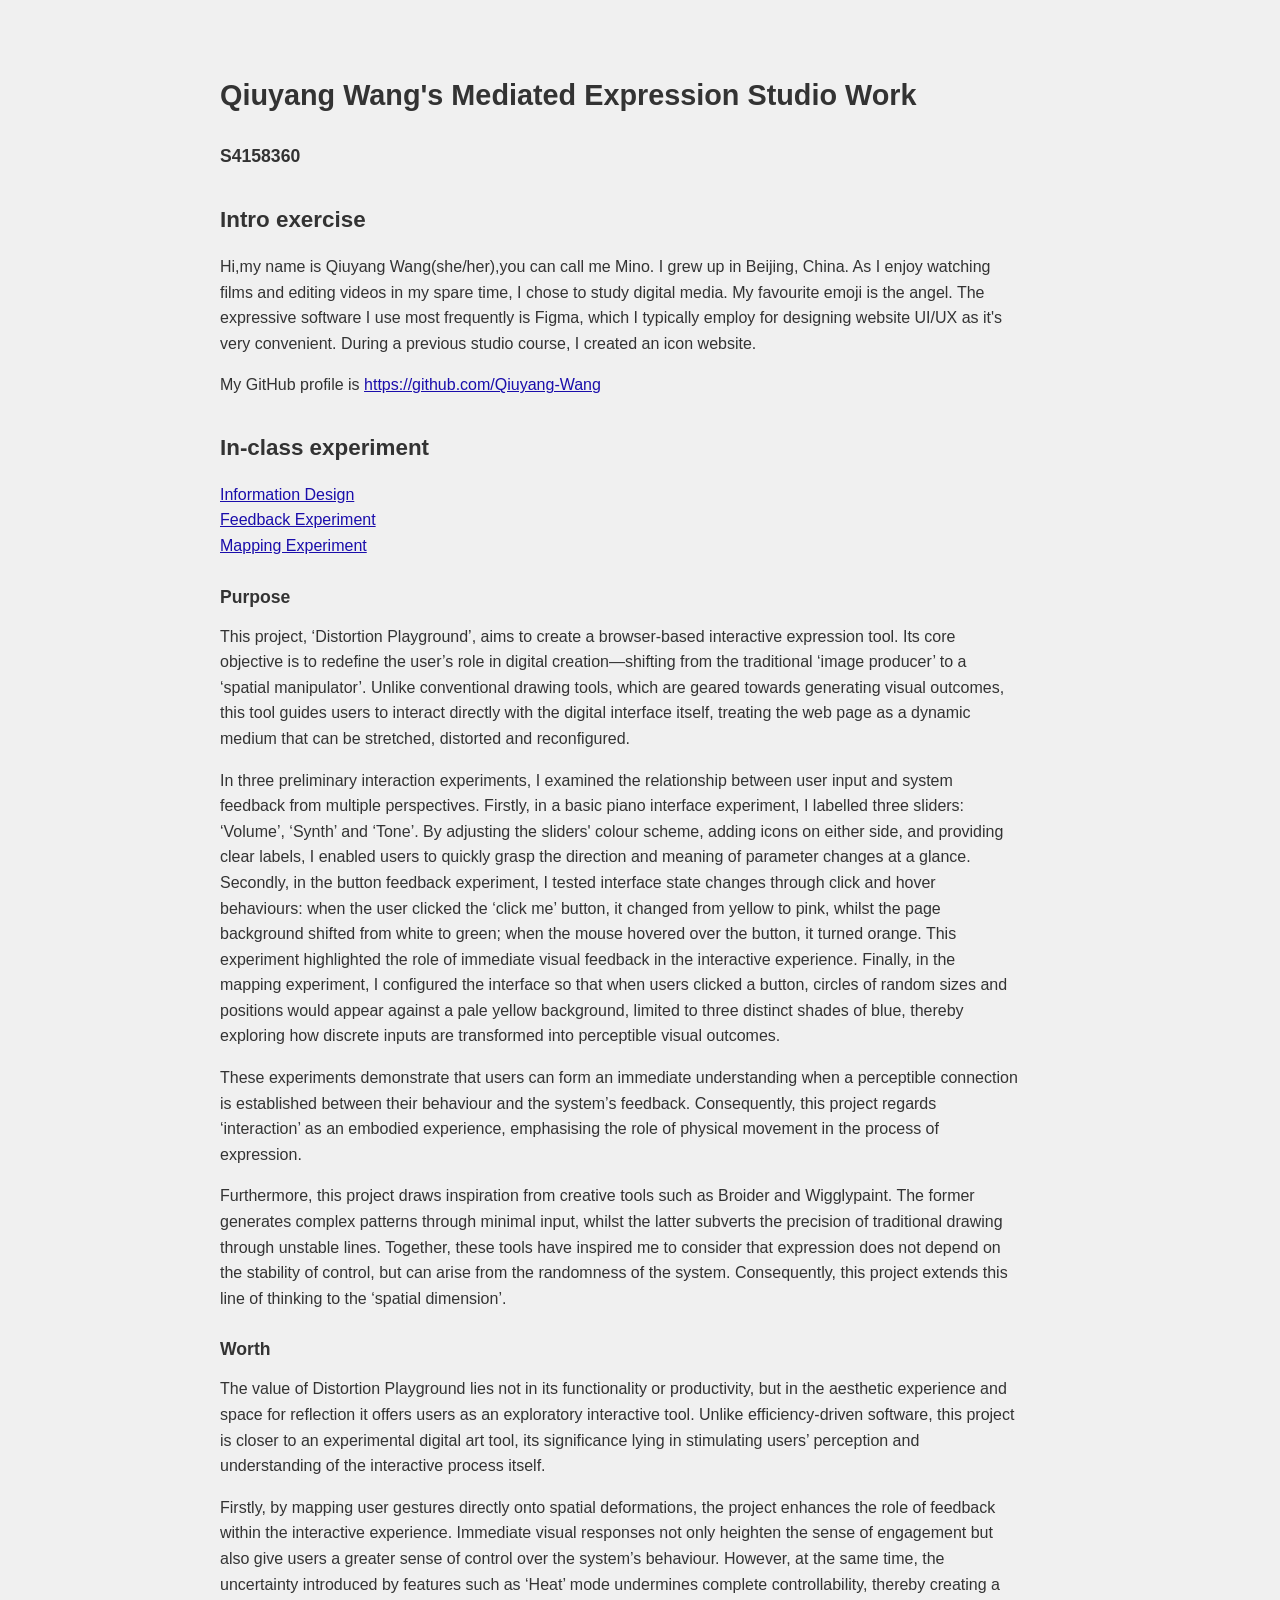
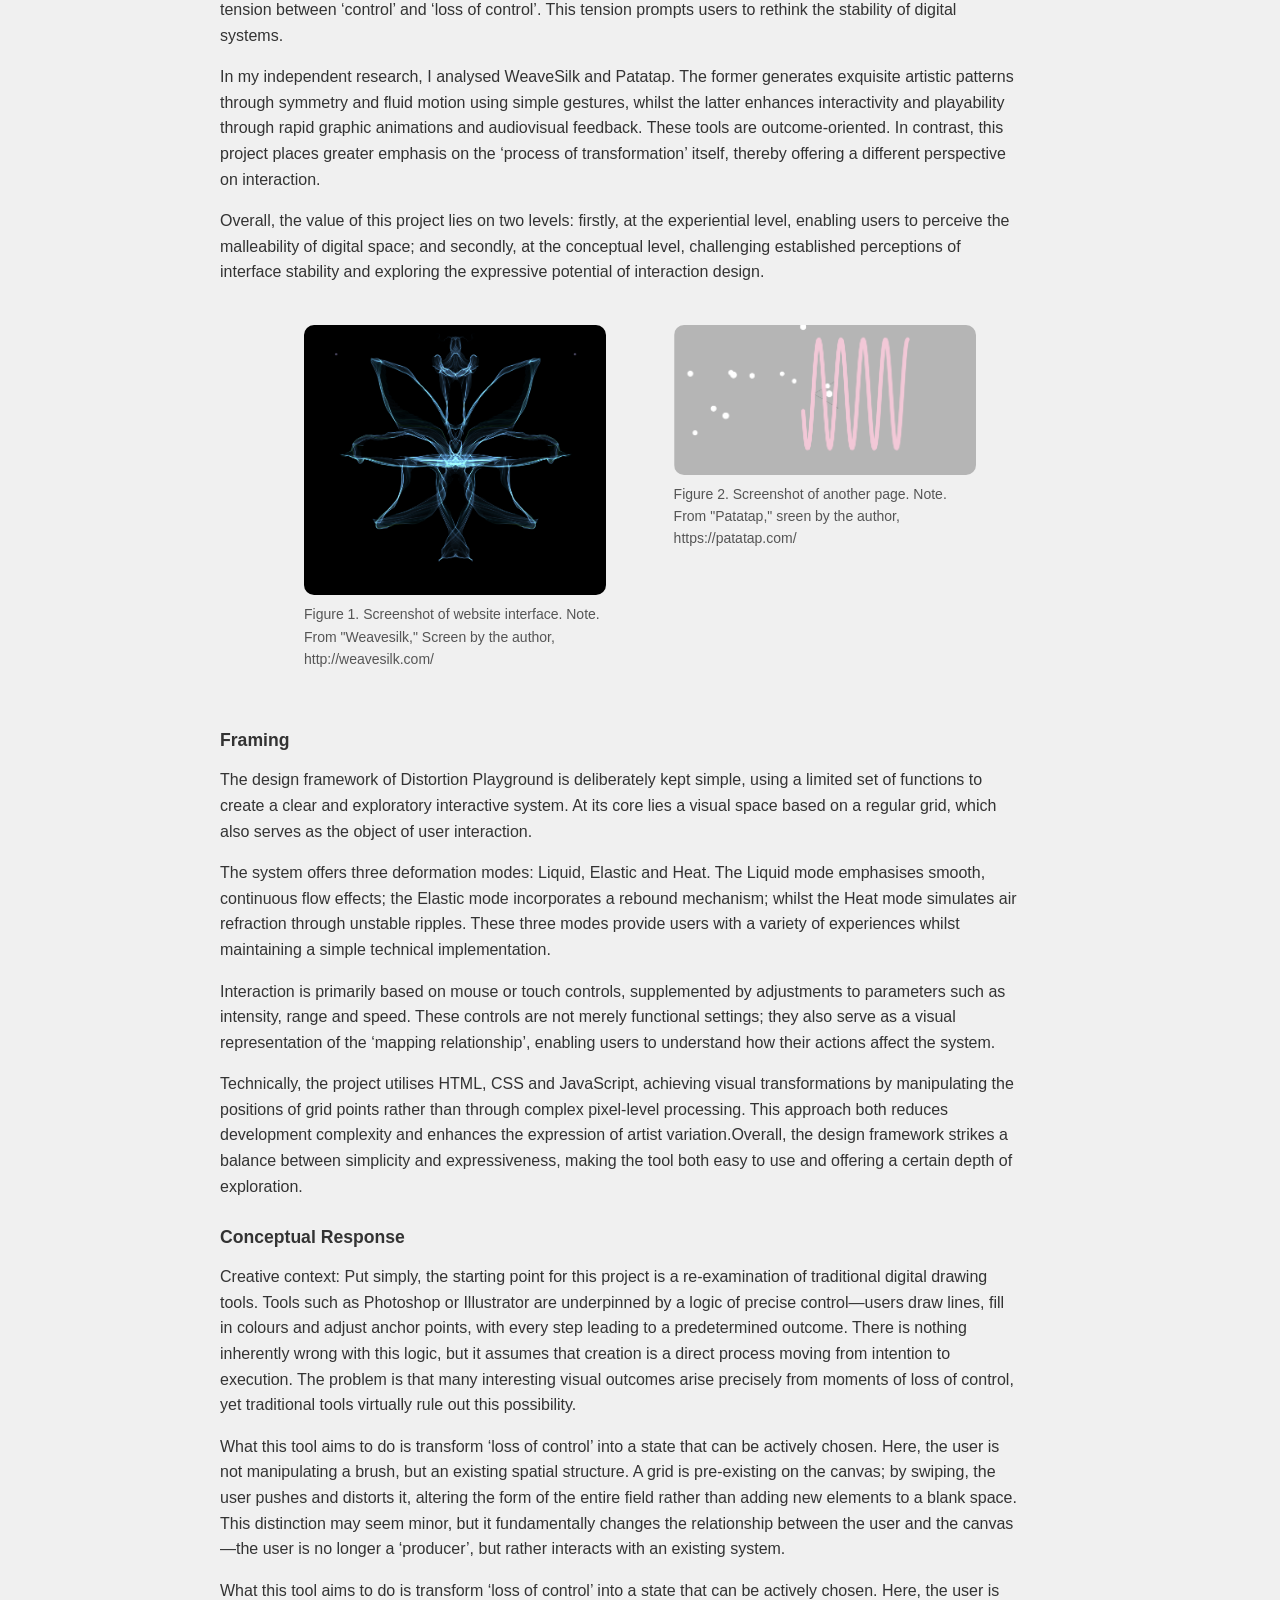
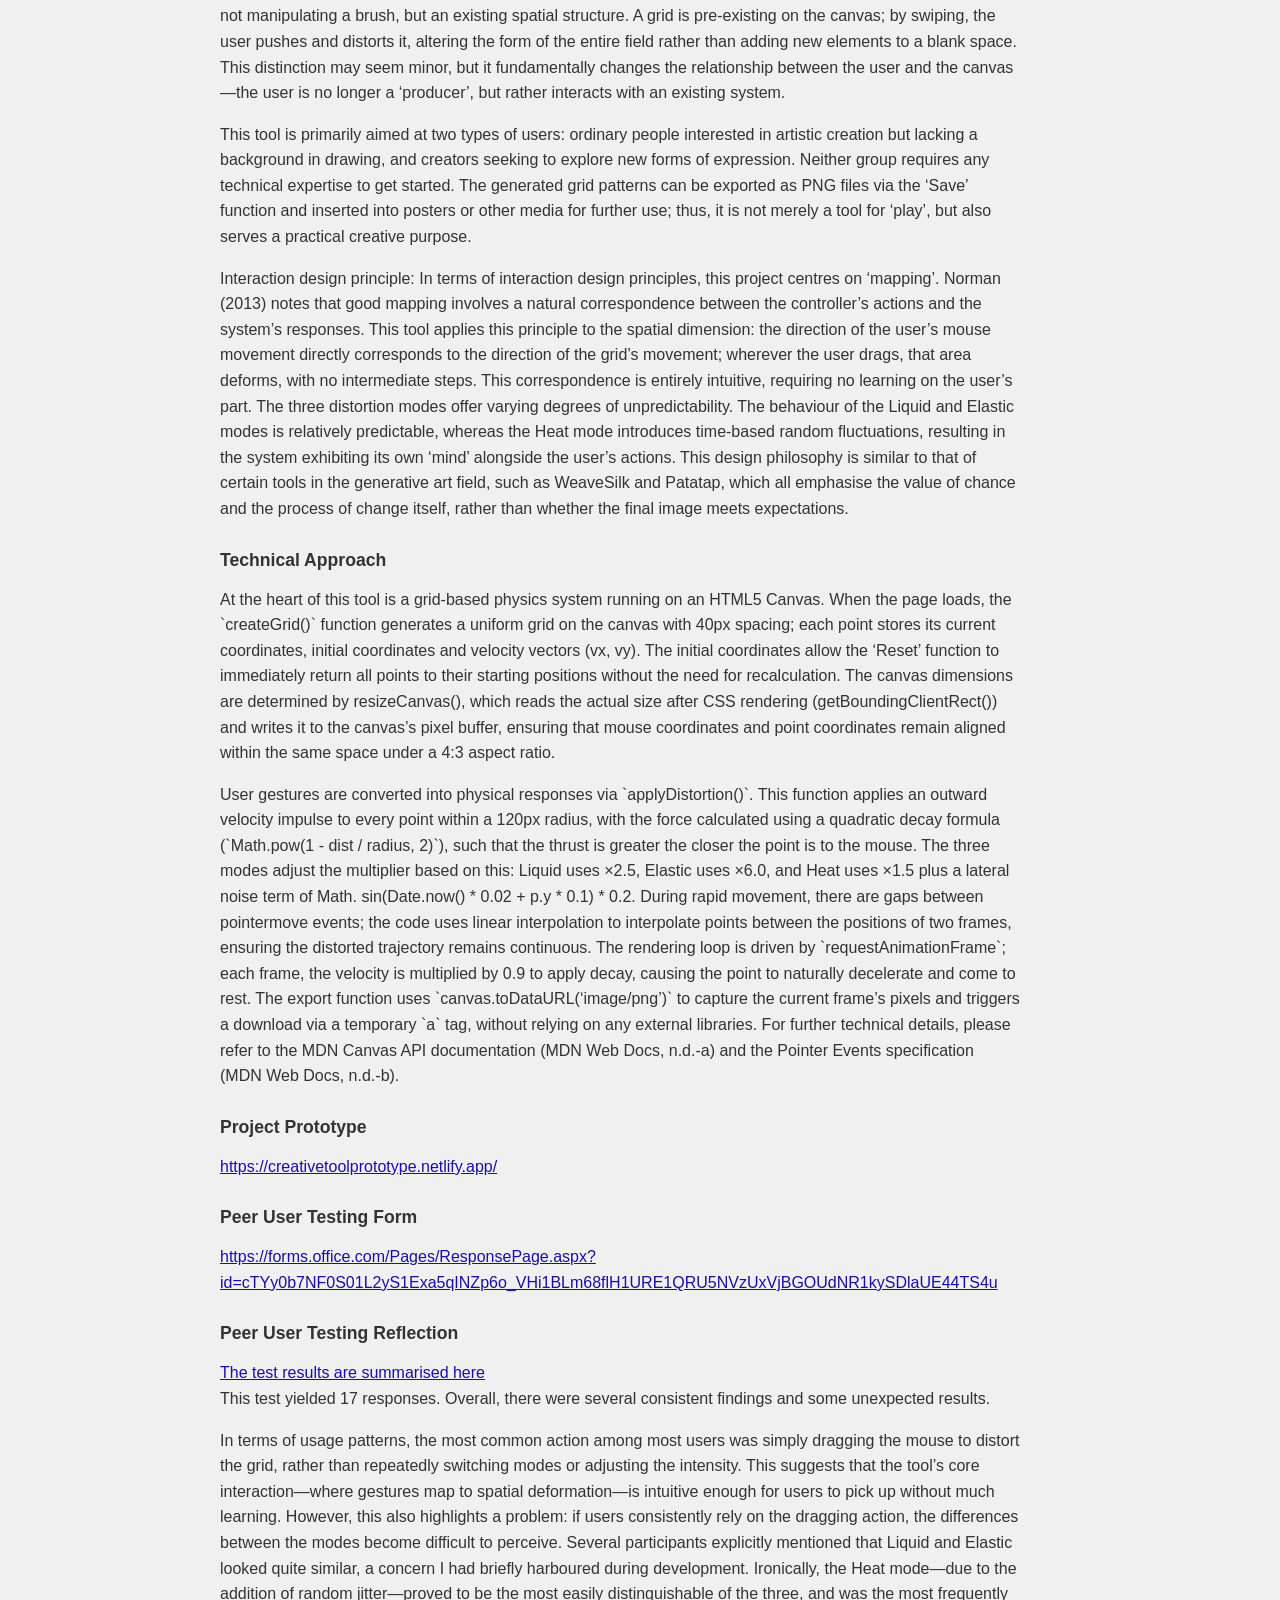
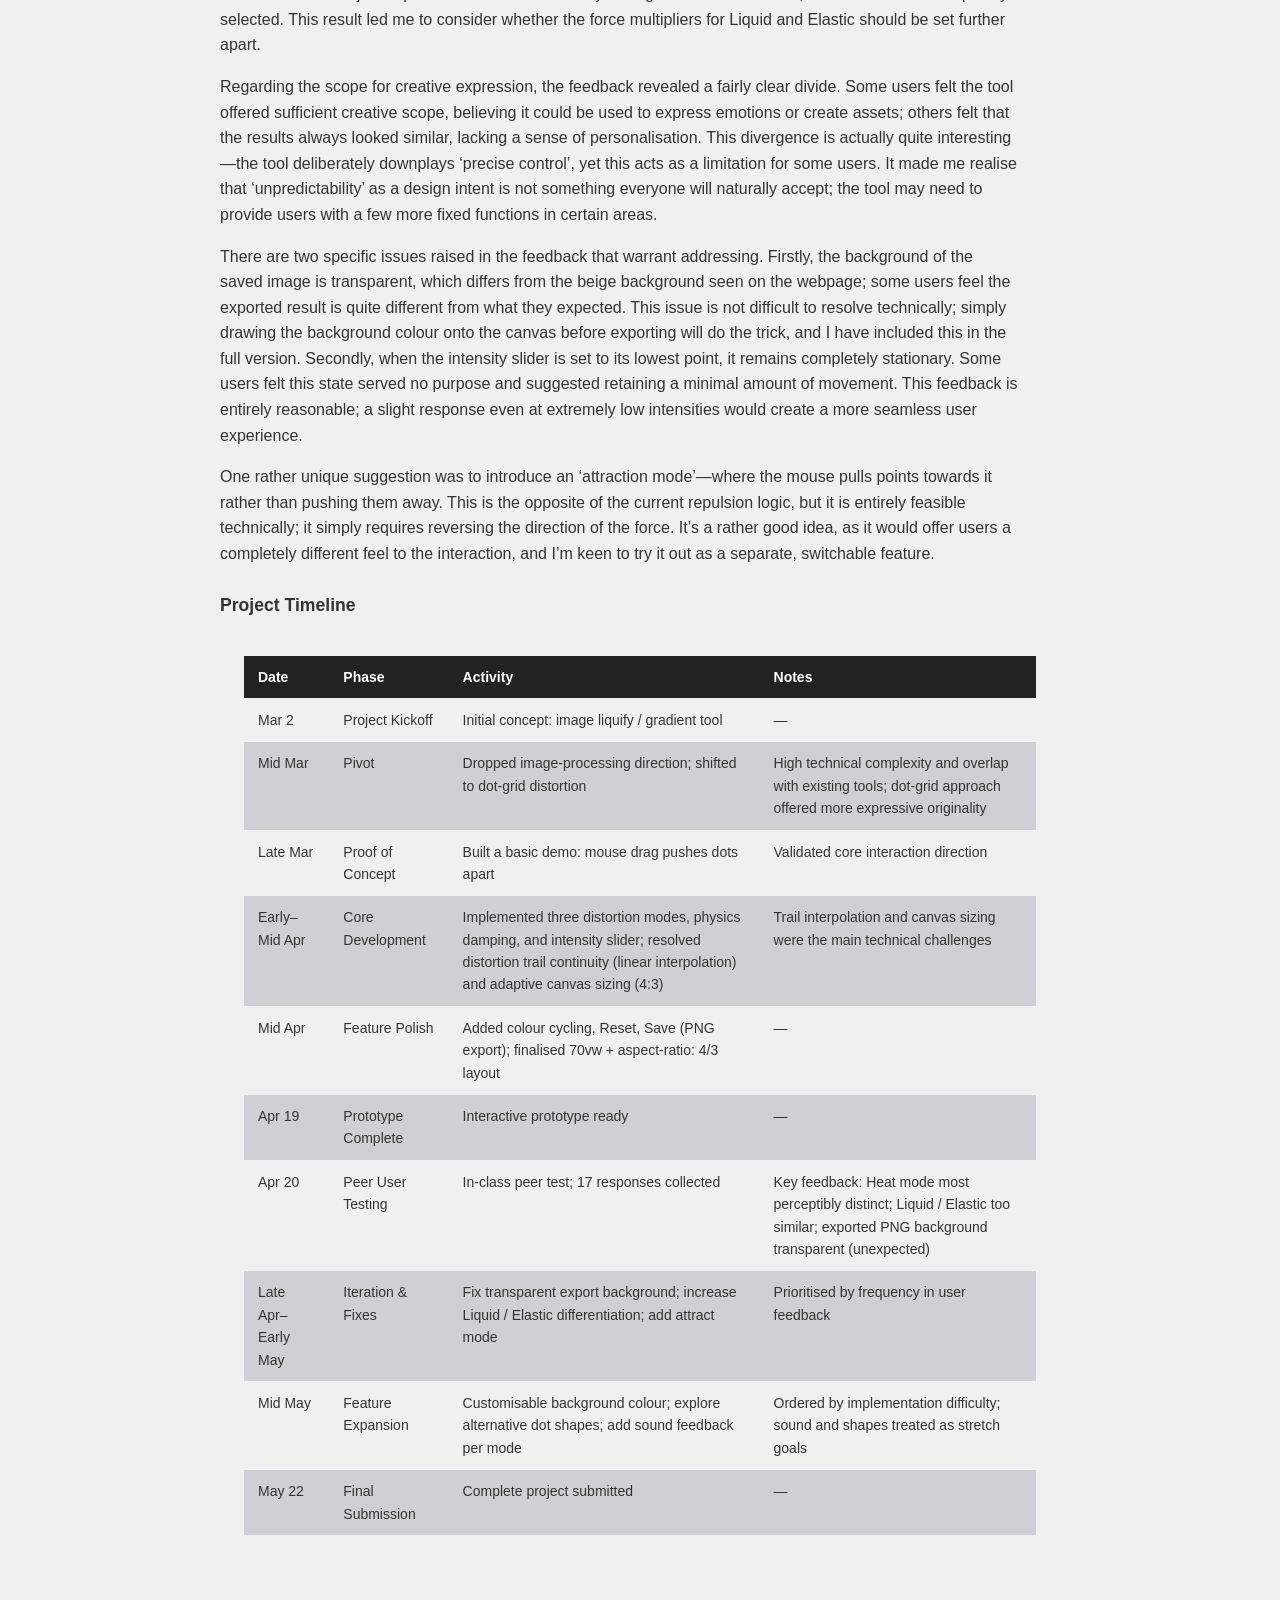
==== commit 67895fb0: "4.24" ====
--- a/index.html
+++ b/index.html
@@ -96,6 +96,7 @@
         <a href="https://forms.office.com/Pages/ResponsePage.aspx?id=cTYy0b7NF0S01L2yS1Exa5qINZp6o_VHi1BLm68flH1URE1QRU5NVzUxVjBGOUdNR1kySDlaUE44TS4u" target="_blank ">https://forms.office.com/Pages/ResponsePage.aspx?id=cTYy0b7NF0S01L2yS1Exa5qINZp6o_VHi1BLm68flH1URE1QRU5NVzUxVjBGOUdNR1kySDlaUE44TS4u</a>
 
         <h3>Peer User Testing Reflection</h3>
+        <a href="https://forms.office.com/Pages/AnalysisPage.aspx?AnalyzerToken=y4nY5PUAjOoJZb1sNBGa8uf30Cg54c5c&id=cTYy0b7NF0S01L2yS1Exa5qINZp6o_VHi1BLm68flH1URE1QRU5NVzUxVjBGOUdNR1kySDlaUE44TS4u" target="_blank ">The test results are summarised here</a>
         <p>This test yielded 17 responses. Overall, there were several consistent findings and some unexpected results.</p>
         <p>In terms of usage patterns, the most common action among most users was simply dragging the mouse to distort the grid, rather than repeatedly switching modes or adjusting the intensity. This suggests that the tool’s core interaction—where gestures map to spatial deformation—is intuitive enough for users to pick up without much learning. However, this also highlights a problem: if users consistently rely on the dragging action, the differences between the modes become difficult to perceive. Several participants explicitly mentioned that Liquid and Elastic looked quite similar, a concern I had briefly harboured during development. Ironically, the Heat mode—due to the addition of random jitter—proved to be the most easily distinguishable of the three, and was the most frequently selected. This result led me to consider whether the force multipliers for Liquid and Elastic should be set further apart.</p>
         <p>Regarding the scope for creative expression, the feedback revealed a fairly clear divide. Some users felt the tool offered sufficient creative scope, believing it could be used to express emotions or create assets; others felt that the results always looked similar, lacking a sense of personalisation. This divergence is actually quite interesting—the tool deliberately downplays ‘precise control’, yet this acts as a limitation for some users. It made me realise that ‘unpredictability’ as a design intent is not something everyone will naturally accept; the tool may need to provide users with a few more fixed functions in certain areas.</p>
@@ -107,10 +108,12 @@
 
     </section>
 
+    <!-- The timetable section, wrapped in a `section` semantic tag, to facilitate structural identification -->
     <section class="timeline">
         <table>
             <thead>
             <tr>
+                <!-- The four columns correspond to time, stage name, specific content and additional notes, respectively; the information is presented in ascending order from left to right -->
                 <th>Date</th>
                 <th>Phase</th>
                 <th>Activity</th>
--- a/style.css
+++ b/style.css
@@ -121,12 +121,14 @@
     margin-bottom: 0.3rem;
 }
 
+/* The entire timetable block is set in a sans-serif font, with space left for inner margins; the light grey background creates a subtle sense of depth within the table. */
 .timeline {
     font-family: Arial, sans-serif;
     padding: 24px;
     background: #f0f0f0;
 }
 
+/* Set the width to fill the container, and use `border-collapse` to remove the default spacing between cells, making the divider look clean and crisp */
 .timeline table {
     width: 100%;
     border-collapse: collapse;
@@ -134,11 +136,14 @@
     color: #333;
 }
 
+/* The dark header and white text create a strong contrast, making it easy to distinguish the header from the data rows at a glance, whilst also providing a visual anchor for the entire table */
 .timeline thead tr {
     background: #222;
     color: #fff;
 }
 
+/* Uniform padding on all sides; left alignment aligns with the reading habit of reading timelines from left to right;
+   `vertical-align: top` ensures that long text blocks start at the top and do not appear to float in the middle */
 .timeline th,
 .timeline td {
     padding: 10px 14px;
@@ -147,6 +152,8 @@
     vertical-align: top;
 }
 
+/* Alternating row colours make it easier to distinguish between rows; the blue-grey #CFD0D5 has a slightly more stylish look than plain white or plain grey;
+   !important prevents other styles from accidentally overriding this effect */
 .timeline tbody tr:nth-child(even) {
     background: #CFD0D5 !important;
 }
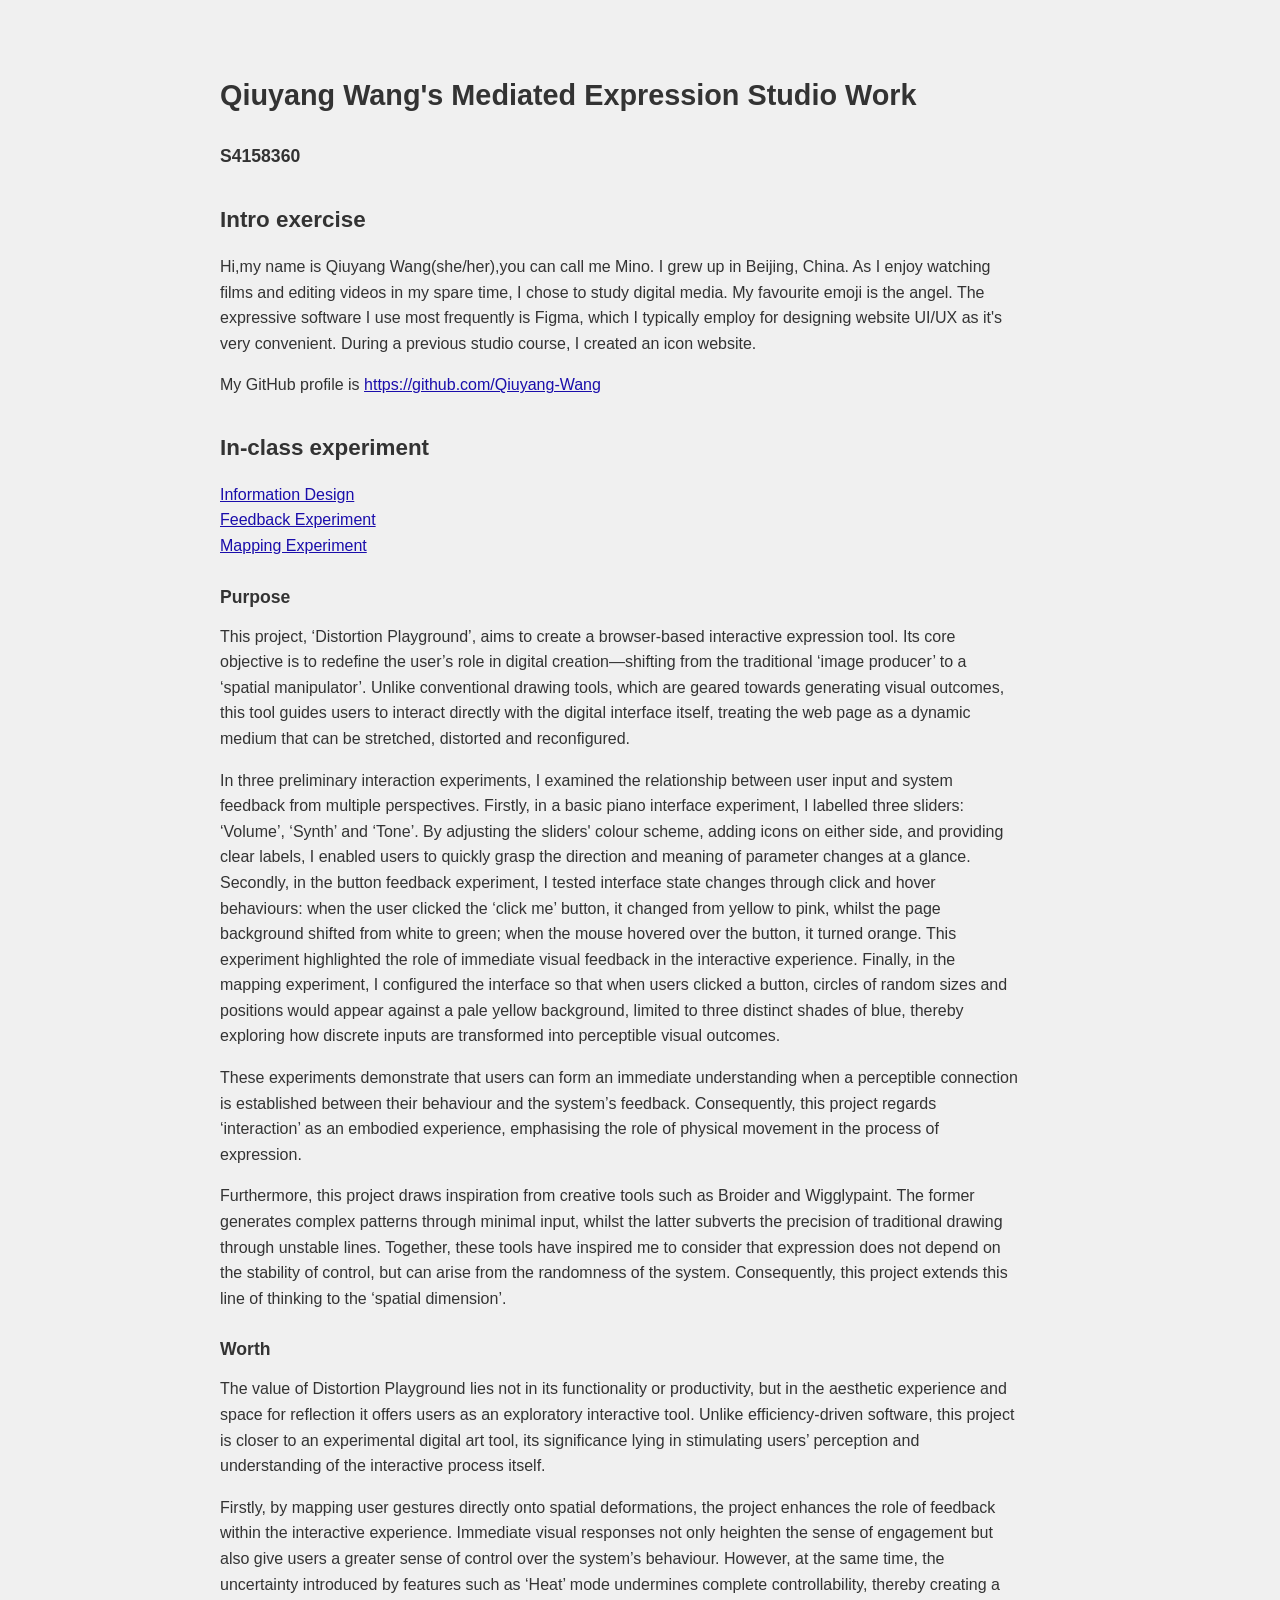
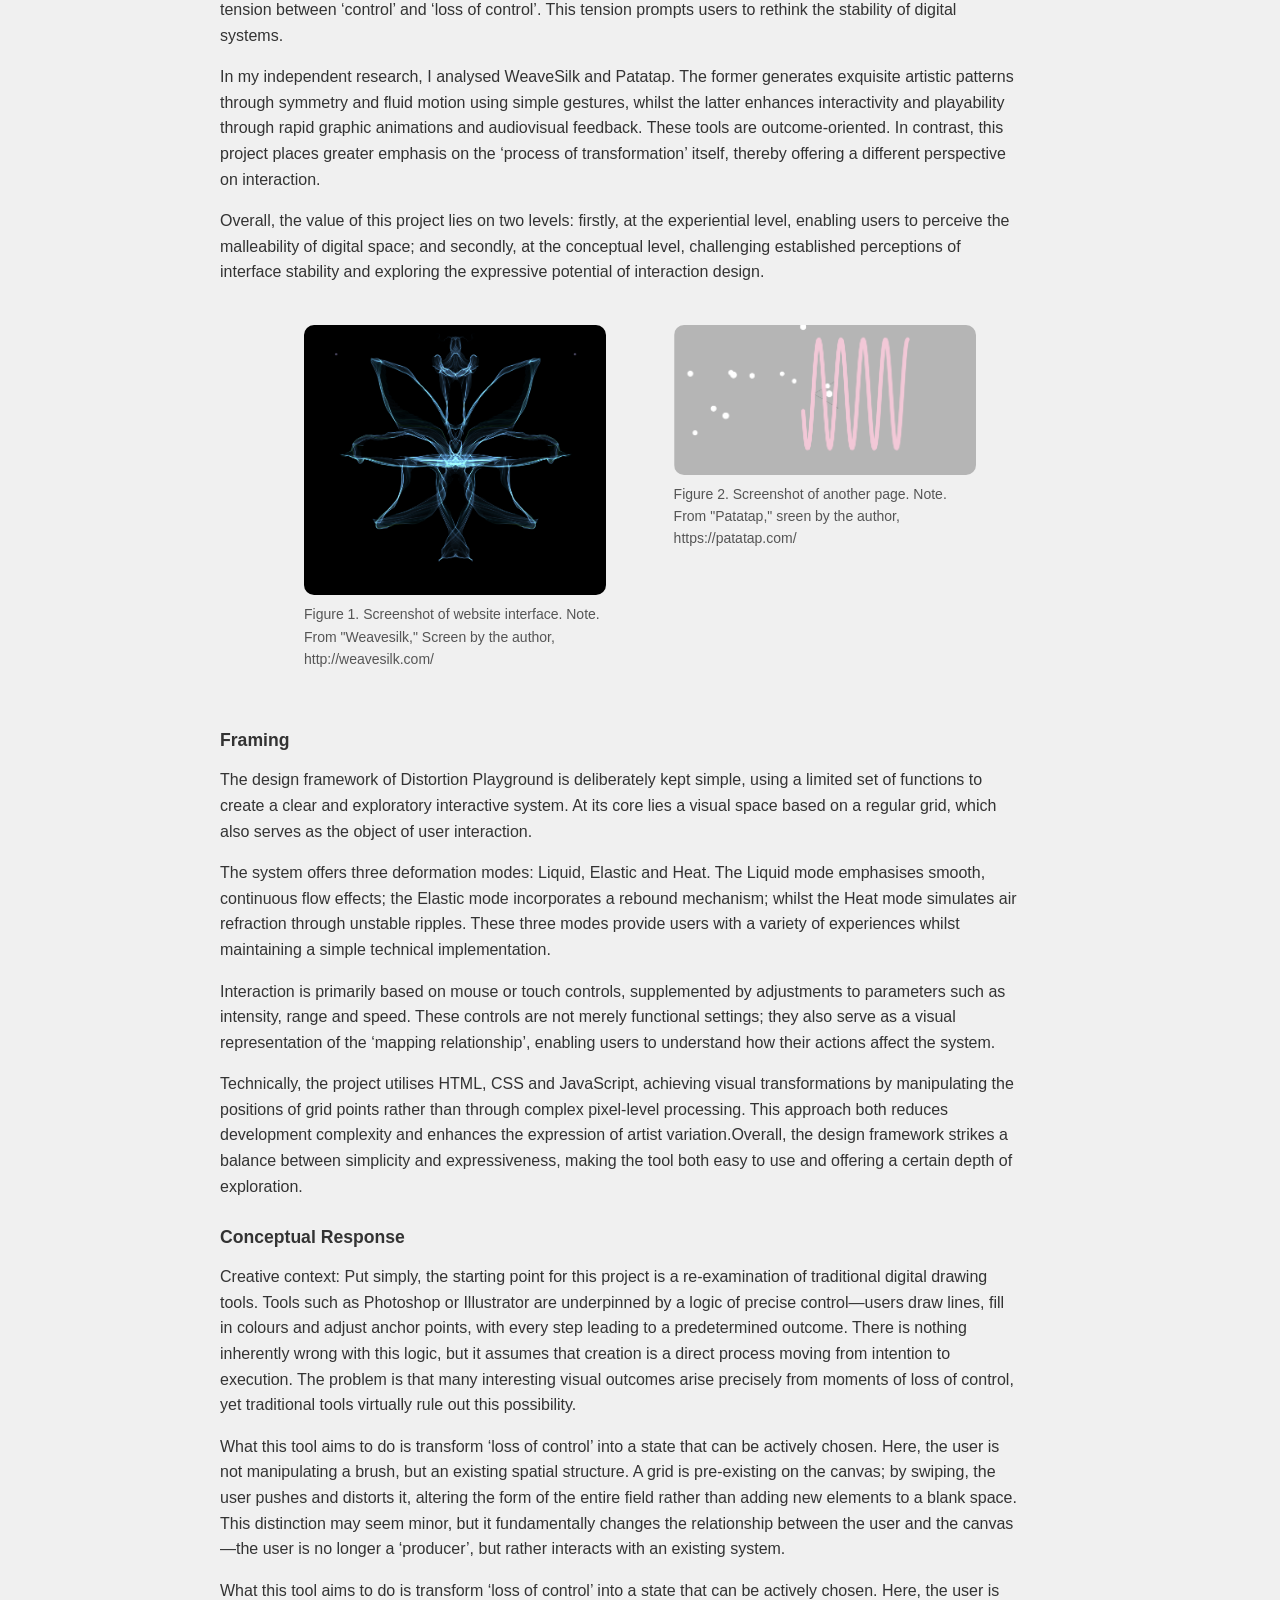
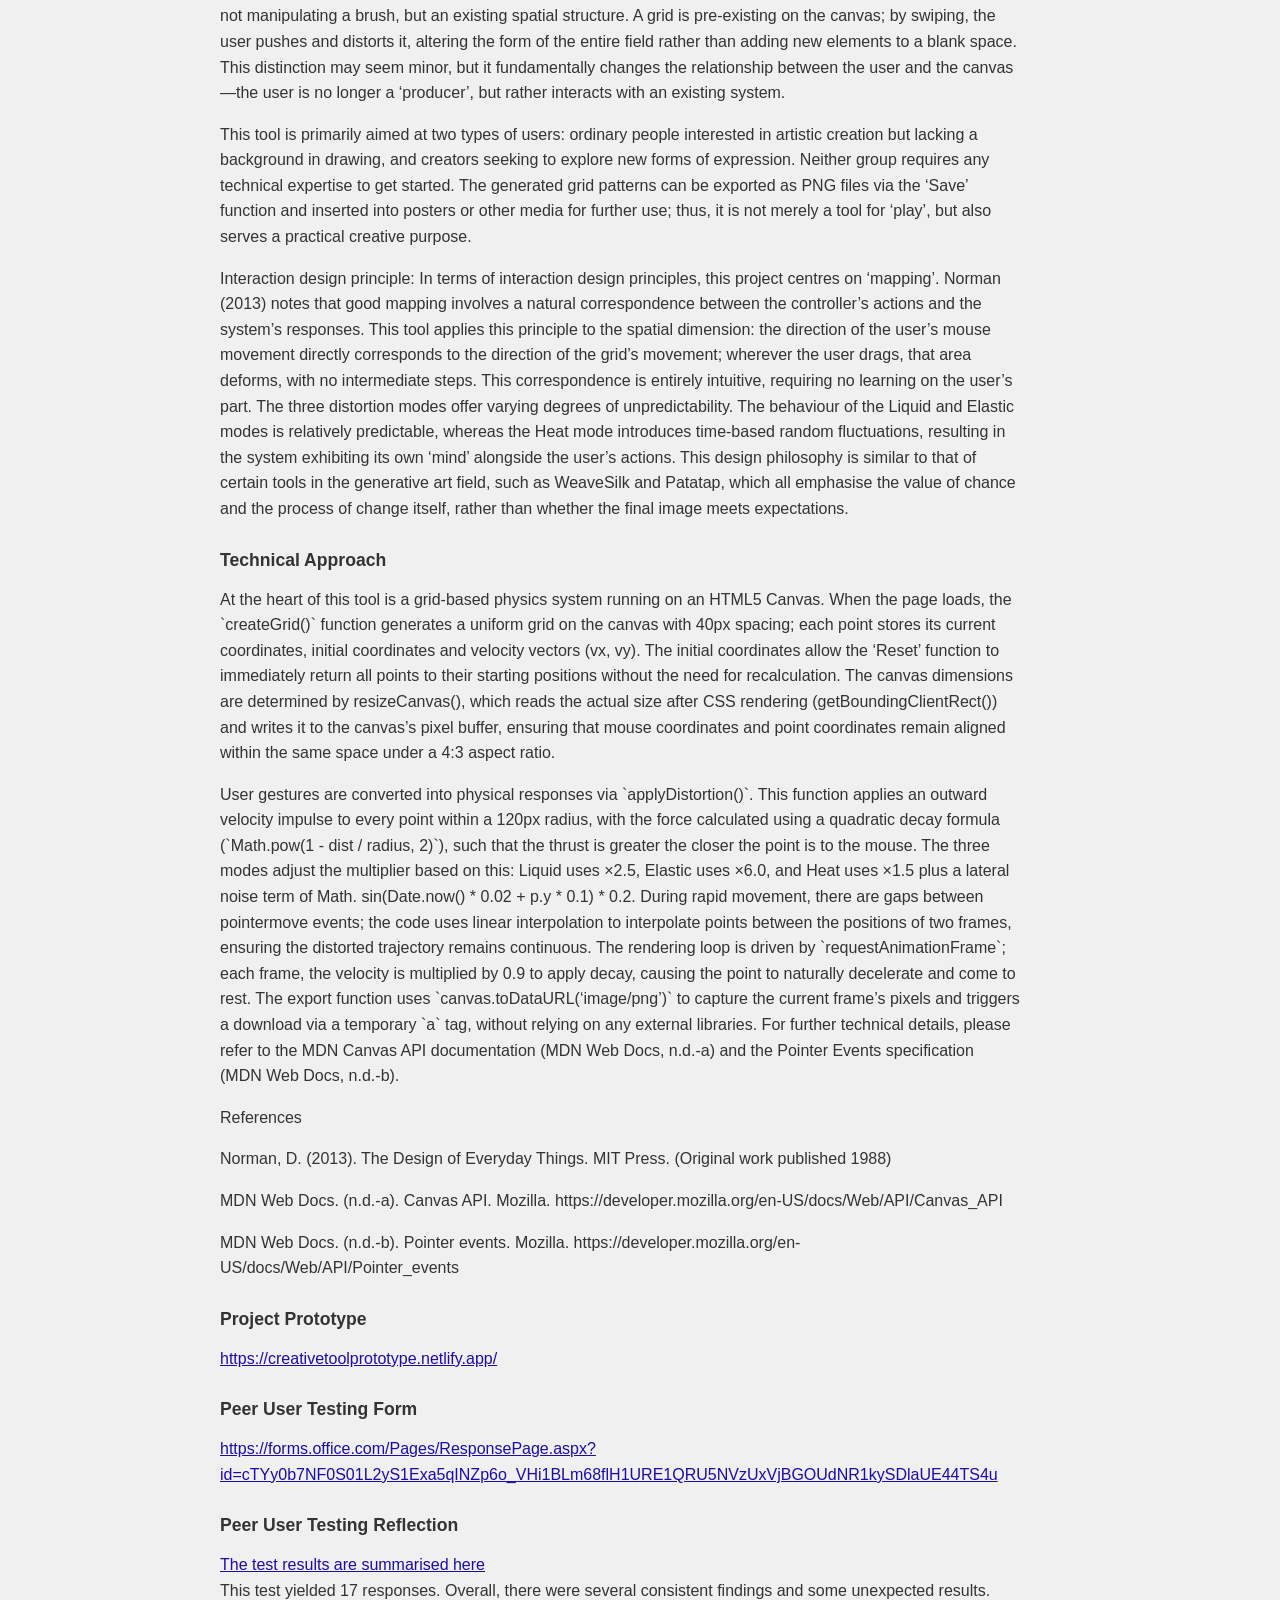
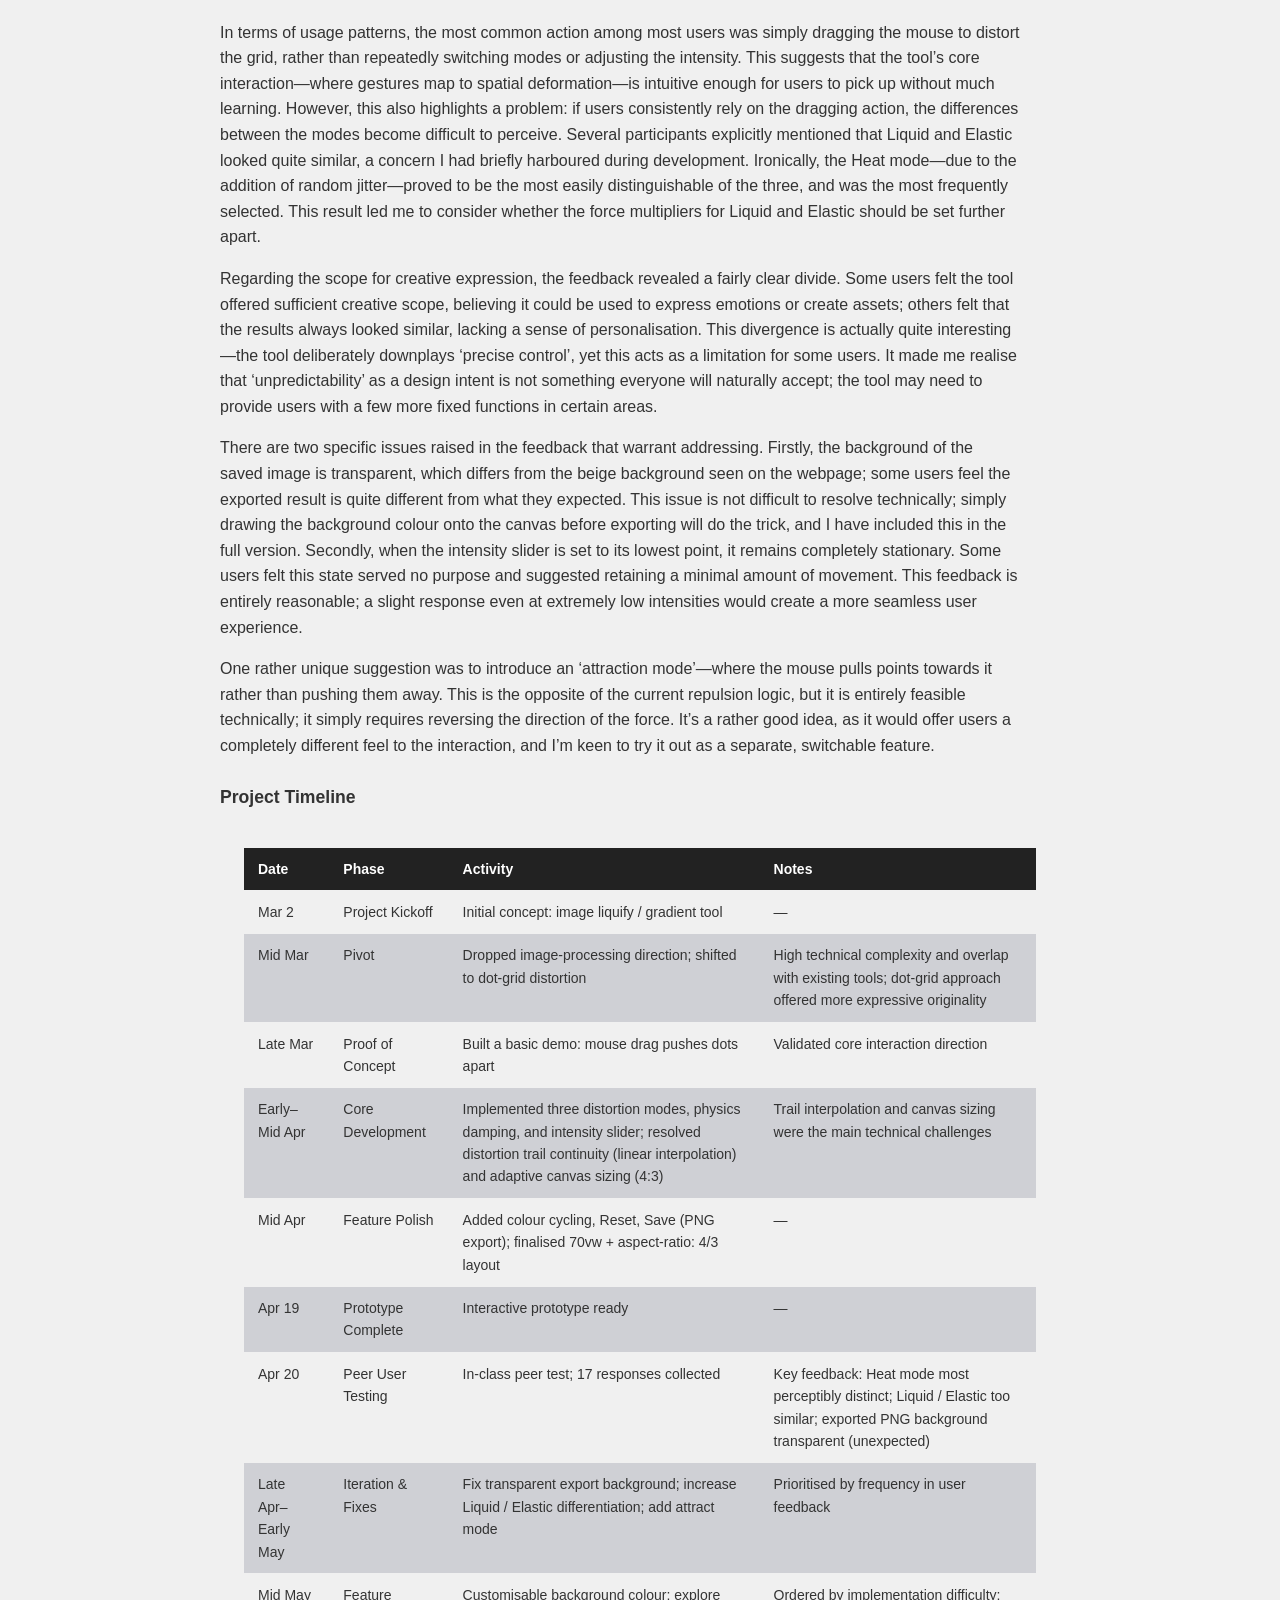
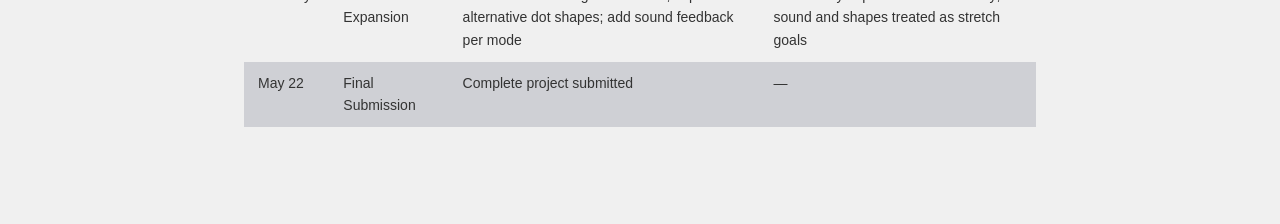
==== commit 3754ffba: "Update index.html" ====
--- a/index.html
+++ b/index.html
@@ -88,6 +88,10 @@
         <h3>Technical Approach</h3>
         <p>At the heart of this tool is a grid-based physics system running on an HTML5 Canvas. When the page loads, the `createGrid()` function generates a uniform grid on the canvas with 40px spacing; each point stores its current coordinates, initial coordinates and velocity vectors (vx, vy). The initial coordinates allow the ‘Reset’ function to immediately return all points to their starting positions without the need for recalculation. The canvas dimensions are determined by resizeCanvas(), which reads the actual size after CSS rendering (getBoundingClientRect()) and writes it to the canvas’s pixel buffer, ensuring that mouse coordinates and point coordinates remain aligned within the same space under a 4:3 aspect ratio.</p>
         <p>User gestures are converted into physical responses via `applyDistortion()`. This function applies an outward velocity impulse to every point within a 120px radius, with the force calculated using a quadratic decay formula (`Math.pow(1 - dist / radius, 2)`), such that the thrust is greater the closer the point is to the mouse. The three modes adjust the multiplier based on this: Liquid uses ×2.5, Elastic uses ×6.0, and Heat uses ×1.5 plus a lateral noise term of Math. sin(Date.now() * 0.02 + p.y * 0.1) * 0.2. During rapid movement, there are gaps between pointermove events; the code uses linear interpolation to interpolate points between the positions of two frames, ensuring the distorted trajectory remains continuous. The rendering loop is driven by `requestAnimationFrame`; each frame, the velocity is multiplied by 0.9 to apply decay, causing the point to naturally decelerate and come to rest. The export function uses `canvas.toDataURL(‘image/png’)` to capture the current frame’s pixels and triggers a download via a temporary `a` tag, without relying on any external libraries. For further technical details, please refer to the MDN Canvas API documentation (MDN Web Docs, n.d.-a) and the Pointer Events specification (MDN Web Docs, n.d.-b). </p>
+        <p>References</p>
+        <p>Norman, D. (2013). The Design of Everyday Things. MIT Press. (Original work published 1988)</p>
+        <p>MDN Web Docs. (n.d.-a). Canvas API. Mozilla. https://developer.mozilla.org/en-US/docs/Web/API/Canvas_API</p>
+        <p>MDN Web Docs. (n.d.-b). Pointer events. Mozilla. https://developer.mozilla.org/en-US/docs/Web/API/Pointer_events</p>
 
         <h3>Project Prototype</h3>
         <a href="https://creativetoolprototype.netlify.app/" target="_blank ">https://creativetoolprototype.netlify.app/</a>
--- a/style.css
+++ b/style.css
@@ -107,19 +107,7 @@
     color: #150a80;
 }
 
-/* List style */
-ol {
-    /* Center the list container */
-    display: inline-block;
-    text-align: left;
-    margin-left: 0;
-    margin-right: 0;
-    margin-bottom: 1rem;
-}
 
-ol li {
-    margin-bottom: 0.3rem;
-}
 
 /* The entire timetable block is set in a sans-serif font, with space left for inner margins; the light grey background creates a subtle sense of depth within the table. */
 .timeline {
